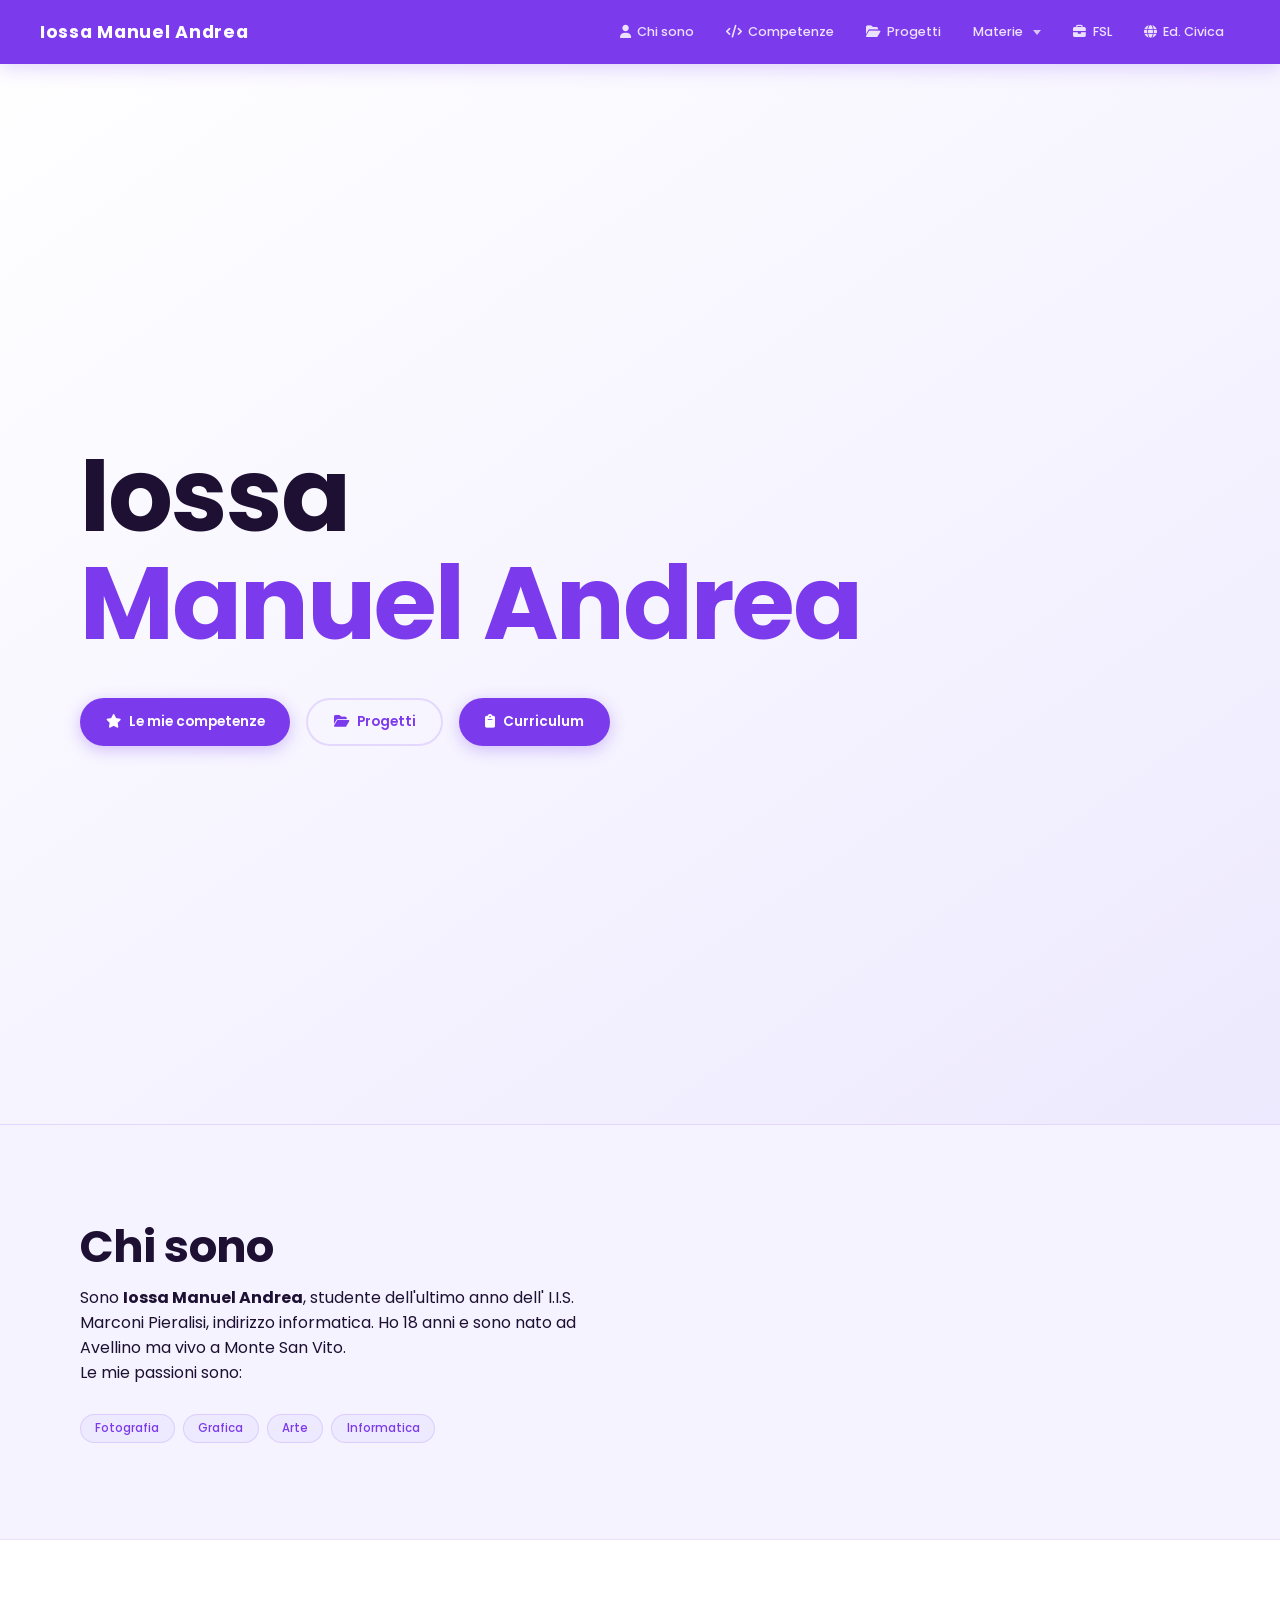
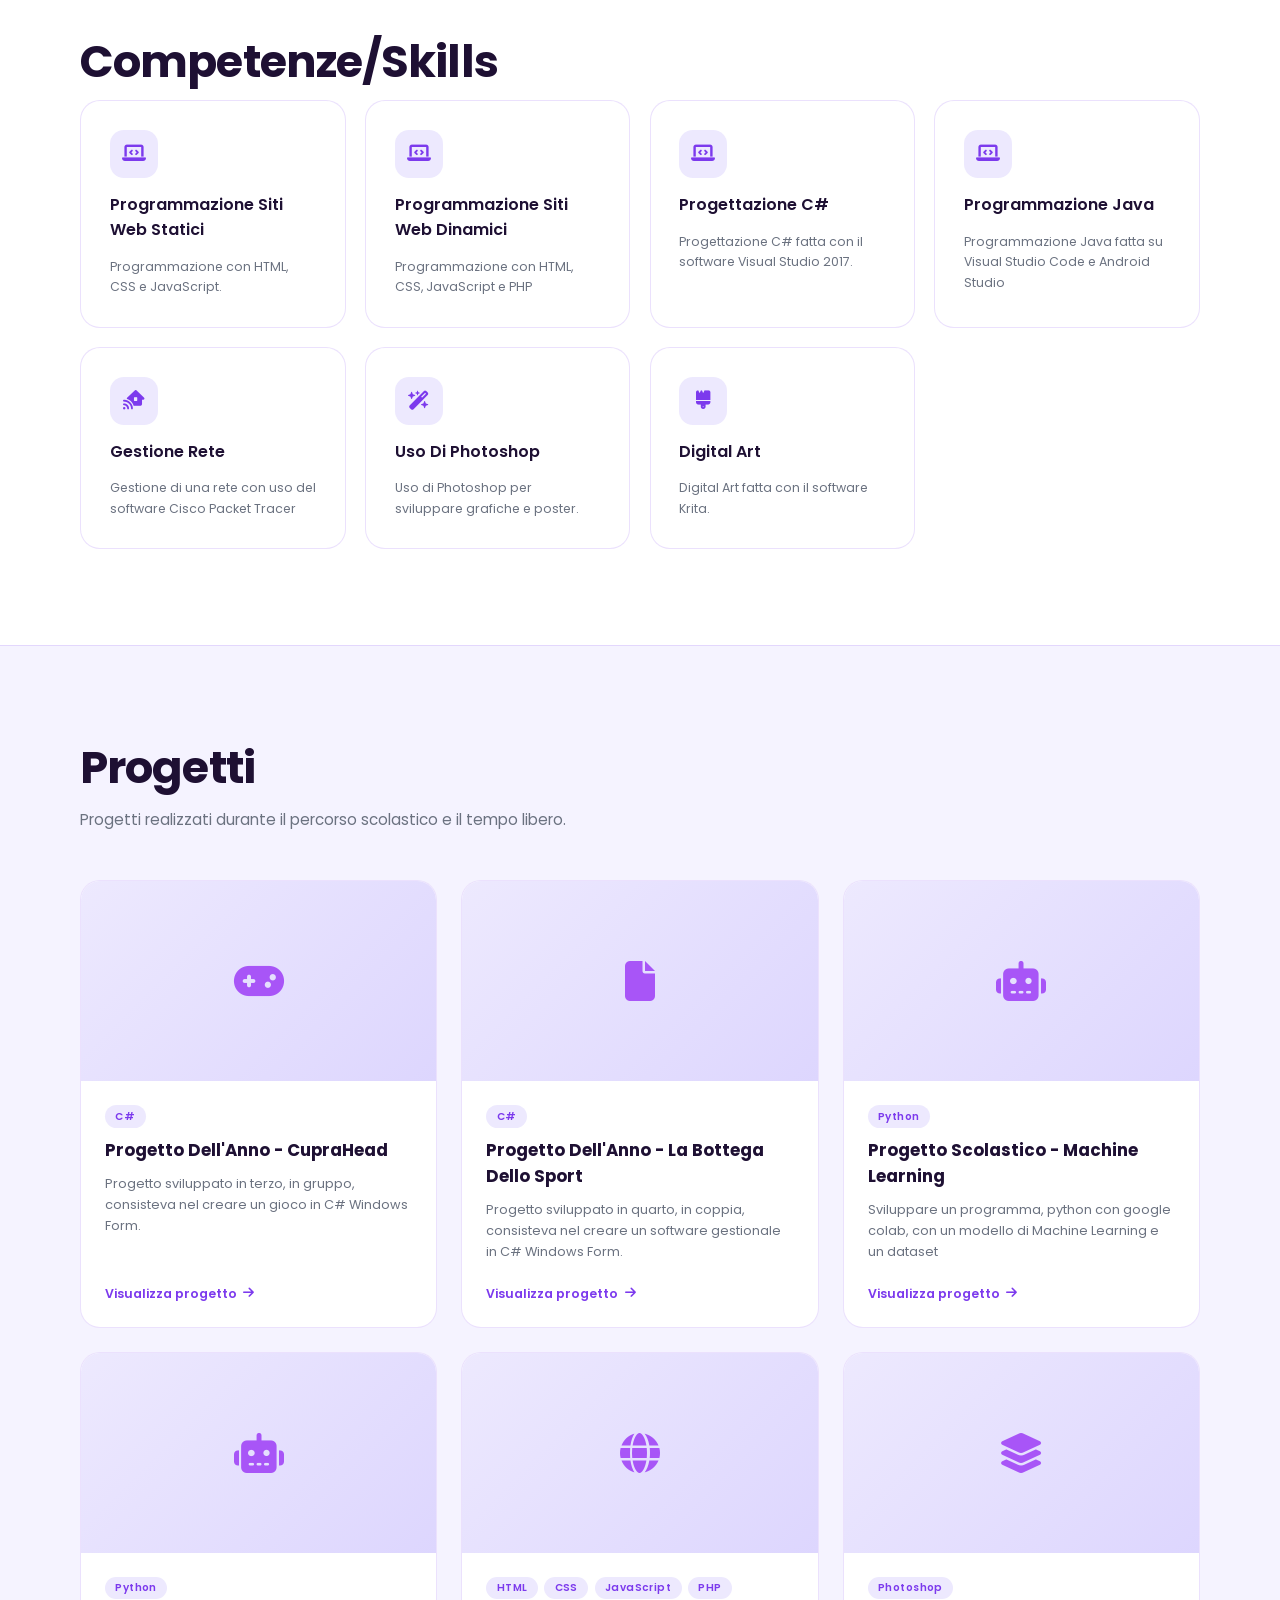
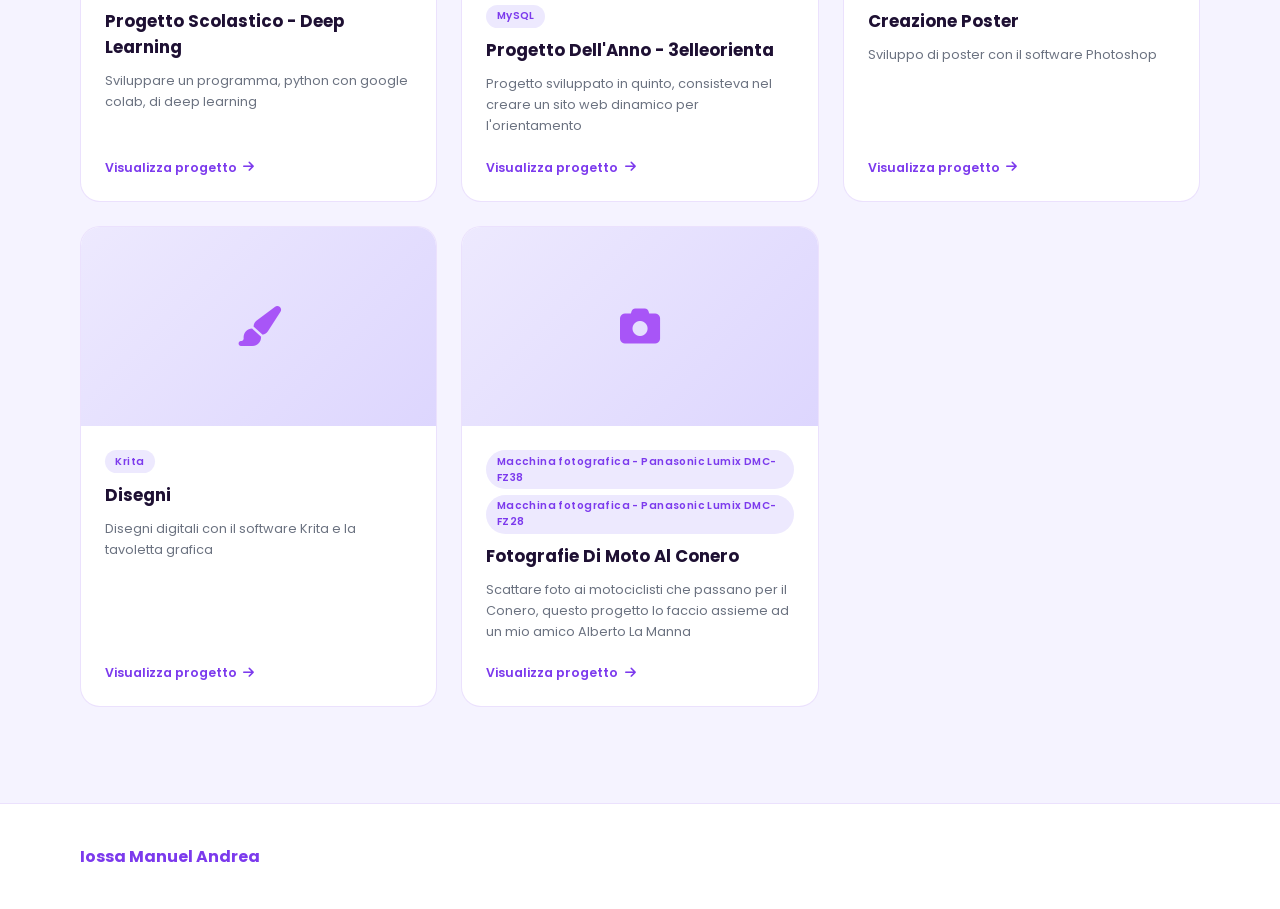
==== index.html @ 89704454 "Add files via upload" ====
<!DOCTYPE html>
<html lang="it">
<head>
    <meta charset="UTF-8">
    <meta name="viewport" content="width=device-width, initial-scale=1.0">
    <title>Iossa Manuel Andrea — Portfolio</title>
    <link rel="preconnect" href="https://fonts.googleapis.com">
    <link href="https://fonts.googleapis.com/css2?family=Poppins:ital,wght@0,300;0,400;0,500;0,600;0,700;1,400&display=swap" rel="stylesheet">
    <link rel="stylesheet" href="https://cdnjs.cloudflare.com/ajax/libs/font-awesome/6.5.0/css/all.min.css">
    <link rel = "stylesheet" href="stile/style.css">
</head>
<body>

<nav>
    <a class="nav-brand" href="#">Iossa Manuel Andrea</a>
    <ul class="nav-links" id="navLinks">
        <li><a href="#presentazione"><i class="fa-solid fa-user"></i> Chi sono</a></li>
        <li><a href="#competenze"><i class="fa-solid fa-code"></i> Competenze</a></li>
        <li><a href="#progetti"><i class="fa-solid fa-folder-open"></i> Progetti</a></li>
        <li>
            <a class="dropdown-toggle">Materie</a>
            <ul class="dropdown-menu" id="dd1">
                <li><a href="materie/italiano.html"><i class="fa-solid fa-book"></i> Italiano</a></li>
                <li><a href="materie/storia.html"><i class="fa-solid fa-landmark"></i> Storia</a></li>
                <li><a href="materie/inglese.html"><i class="fa-solid fa-language"></i> Inglese</a></li>
                <li><a href="materie/informatica.html"><i class="fa-solid fa-laptop-code"></i> Informatica</a></li>
                <li><a href="materie/sistemiEReti.html"><i class="fa-solid fa-house-signal"></i> Sistemi e Reti</a></li>
                <li><a href="materie/tpsit.html"><i class="fa-brands fa-android"></i> TPSIT</a></li>
                <li><a href="materie/ia.html"><i class="fa-solid fa-robot"></i> IA</a></li>
                <li><a href="materie/gpoi.html"><i class="fa-solid fa-chart-area"></i> GPOI</a></li>
                <li><a href="materie/matematica.html"><i class="fa-solid fa-calculator"></i> Matematica</a></li>
            </ul>
        </li>
        <li><a href="pcto.html"><i class="fa-solid fa-briefcase"></i> FSL</a></li>
        <li><a href="materie/educazioneCivica.html"><i class="fa-solid fa-globe"></i> Ed. Civica</a></li>
    </ul>
</nav>

<section id="hero">
    <h1 class="hero-name">
        Iossa <br><span>Manuel Andrea</span>
    </h1>
    <div class="hero-cta">
        <a href="#competenze" class="btn btn-primary"><i class="fa-solid fa-star"></i> Le mie competenze</a>
        <a href="#progetti" class="btn btn-outline"><i class="fa-solid fa-folder-open"></i> Progetti</a>
        <a href = "pdf/Curriculum_SSIMLN07R28A509T.pdf" class="btn btn-primary"><i class="fa-solid fa-clipboard"></i>Curriculum</a>
    </div>
</section>

<section id="presentazione">
    <div class="presentazione-grid">
        <div class="presentazione-text">
            <h2 class="section-title">Chi sono</h2>
            <p>Sono <strong>Iossa Manuel Andrea</strong>, studente dell'ultimo anno dell' I.I.S. Marconi Pieralisi, indirizzo informatica. Ho 18 anni e sono nato ad Avellino ma vivo a Monte San Vito.</p>
            <p>Le mie passioni sono: </p>
            <div class="tags">
                <span class="tag">Fotografia</span>
                <span class="tag">Grafica</span>
                <span class="tag">Arte</span>
                <span class="tag">Informatica</span>
            </div>
        </div>
    </div>
</section>

<section id="competenze">
    <h2 class="section-title">Competenze/Skills</h2>

    <div class="skills-grid">
        <div class="skill-card ">
            <div class="skill-icon"><i class="fa-solid fa-laptop-code"></i></div>
            <div class="skill-name">Programmazione Siti Web Statici</div>
            <div class="skill-desc">Programmazione con HTML, CSS e JavaScript.</div>
        </div>
        <div class="skill-card ">
            <div class="skill-icon"><i class="fa-solid fa-laptop-code"></i></div>
            <div class="skill-name">Programmazione Siti Web Dinamici</div>
            <div class="skill-desc">Programmazione con HTML, CSS, JavaScript e PHP</div>
        </div>
        <div class="skill-card ">
            <div class="skill-icon"><i class="fa-solid fa-laptop-code"></i></div>
            <div class="skill-name">Progettazione C#</div>
            <div class="skill-desc">Progettazione C# fatta con il software Visual Studio 2017.</div>
        </div>
        <div class="skill-card ">
            <div class="skill-icon"><i class="fa-solid fa-laptop-code"></i></div>
            <div class="skill-name">Programmazione Java</div>
            <div class="skill-desc">Programmazione Java fatta su Visual Studio Code e Android Studio</div>
        </div>
        <div class="skill-card ">
            <div class="skill-icon"><i class="fa-solid fa-house-signal"></i></div>
            <div class="skill-name">Gestione Rete</div>
            <div class="skill-desc">Gestione di una rete con uso del software Cisco Packet Tracer</div>
        </div>
        <div class="skill-card ">
            <div class="skill-icon"><i class="fa-solid fa-wand-magic-sparkles"></i></div>
            <div class="skill-name">Uso Di Photoshop</div>
            <div class="skill-desc">Uso di Photoshop per sviluppare grafiche e poster.</div>
        </div>
        <div class="skill-card ">
            <div class="skill-icon"><i class="fa-solid fa-brush"></i></div>
            <div class="skill-name">Digital Art</div>
            <div class="skill-desc">Digital Art fatta con il software Krita.</div>
        </div>
    </div>
</section>

<section id="progetti">
    <h2 class="section-title">Progetti</h2>
    <p class="section-desc">Progetti realizzati durante il percorso scolastico e il tempo libero.</p>

    <div class="progetti-grid">
        <div class="progetti-card ">
            <div class="progetti-img-placeholder"><i class="fa-solid fa-gamepad"></i></div>
            <div class="progetti-body">
                <div class="progetti-tags">
                    <span class="progetti-tag">C#</span>
                </div>
                <div class="progetti-name">Progetto Dell'Anno - CupraHead</div>
                <div class="progetti-desc">Progetto sviluppato in terzo, in gruppo, consisteva nel creare un gioco in C# Windows Form.</div>
                <a href="progetti.html#cuprahead" class="progetti-link">Visualizza progetto <i class="fa-solid fa-arrow-right"></i></a>
            </div>
        </div>

        <div class="progetti-card ">
            <div class="progetti-img-placeholder"><i class="fa-solid fa-file"></i></div>
            <div class="progetti-body">
                <div class="progetti-tags">
                    <span class="progetti-tag">C#</span>
                </div>
                <div class="progetti-name">Progetto Dell'Anno - La Bottega Dello Sport</div>
                <div class="progetti-desc">Progetto sviluppato in quarto, in coppia, consisteva nel creare un software gestionale in C# Windows Form.</div>
                <a href="progetti.html#laBottegaDelloSport" class="progetti-link">Visualizza progetto <i class="fa-solid fa-arrow-right"></i></a>
            </div>
        </div>

        <div class="progetti-card ">
            <div class="progetti-img-placeholder"><i class="fa-solid fa-robot"></i></div>
            <div class="progetti-body">
                <div class="progetti-tags">
                    <span class="progetti-tag">Python</span>
                </div>
                <div class="progetti-name">Progetto Scolastico - Machine Learning</div>
                <div class="progetti-desc">Sviluppare un programma, python con google colab, con un modello di Machine Learning e un dataset</div>
                <a href="https://colab.research.google.com/drive/14iMFRLKjz3iFWq4olhgHCR2RJs5G7Nrz?usp=sharing" target="_blank" class="progetti-link">Visualizza progetto <i class="fa-solid fa-arrow-right"></i></a>
            </div>
        </div>

        <div class="progetti-card ">
            <div class="progetti-img-placeholder"><i class="fa-solid fa-robot"></i></div>
            <div class="progetti-body">
                <div class="progetti-tags">
                    <span class="progetti-tag">Python</span>
                </div>
                <div class="progetti-name">Progetto Scolastico - Deep Learning</div>
                <div class="progetti-desc">Sviluppare un programma, python con google colab, di deep learning</div>
                <a href="progetti.html" class="progetti-link">Visualizza progetto <i class="fa-solid fa-arrow-right"></i></a>
            </div>
        </div>

        <div class="progetti-card ">
            <div class="progetti-img-placeholder"><i class="fa-solid fa-globe"></i></div>
            <div class="progetti-body">
                <div class="progetti-tags">
                    <span class="progetti-tag">HTML</span>
                    <span class="progetti-tag">CSS</span>
                    <span class="progetti-tag">JavaScript</span>
                    <span class="progetti-tag">PHP</span>
                    <span class="progetti-tag">MySQL</span>
                </div>
                <div class="progetti-name">Progetto Dell'Anno - 3elleorienta</div>
                <div class="progetti-desc">Progetto sviluppato in quinto, consisteva nel creare un sito web dinamico per l'orientamento</div>
                <a href="progetti.html#3elleorienta" class="progetti-link">Visualizza progetto <i class="fa-solid fa-arrow-right"></i></a>
            </div>
        </div>

        <div class="progetti-card">
            <div class="progetti-img-placeholder"><i class="fa-solid fa-layer-group"></i></div>
            <div class="progetti-body">
                <div class="progetti-tags">
                    <span class="progetti-tag">Photoshop</span>
                </div>
                <div class="progetti-name">Creazione Poster</div>
                <div class="progetti-desc">Sviluppo di poster con il software Photoshop</div>
                <a href="progetti.html#poster" class="progetti-link">Visualizza progetto <i class="fa-solid fa-arrow-right"></i></a>
            </div>
        </div>

         <div class="progetti-card ">
            <div class="progetti-img-placeholder"><i class="fa-solid fa-paintbrush"></i></div>
            <div class="progetti-body">
                <div class="progetti-tags">
                    <span class="progetti-tag">Krita</span>
                </div>
                <div class="progetti-name">Disegni</div>
                <div class="progetti-desc">Disegni digitali con il software Krita e la tavoletta grafica</div>
                <a href="progetti.html" class="progetti-link">Visualizza progetto <i class="fa-solid fa-arrow-right"></i></a>
            </div>
        </div>

        <div class="progetti-card ">
            <div class="progetti-img-placeholder"><i class="fa-solid fa-camera"></i></div>
            <div class="progetti-body">
                <div class="progetti-tags">
                    <span class="progetti-tag">Macchina fotografica - Panasonic Lumix DMC-FZ38</span>
                    <span class="progetti-tag">Macchina fotografica - Panasonic Lumix DMC-FZ28</span>
                </div>
                <div class="progetti-name">Fotografie Di Moto Al Conero</div>
                <div class="progetti-desc">Scattare foto ai motociclisti che passano per il Conero, questo progetto lo faccio assieme ad un mio amico Alberto La Manna</div>
                <a href="progetti.html#fotografia" class="progetti-link">Visualizza progetto <i class="fa-solid fa-arrow-right"></i></a>
            </div>
        </div>
</section>

<footer>
    <div class="footer-brand">Iossa Manuel Andrea</div>
</footer>


</body>
</html>
---- stile/style.css ----
:root {
            --sfondo: #ffffff;
            --surface: #f5f3ff;
            --surface2: #ede9fe;
            --primario: #7c3aed;
            --primario2: #a855f7;
            --primario3: #5b21b6;
            --testo: #1e1033;
            --testo-secondario: #6b7280;
            --bordi: rgba(124, 58, 237, 0.15);
            --nav: 64px;
        }

        * { margin: 0; padding: 0; box-sizing: bordi-box; }
        html { scroll-behavior: smooth; }

        body {
            background: var(--sfondo);
            color: var(--testo);
            font-family: 'Poppins', sans-serif;
            overflow-x: hidden;
        }

        /* ── NAV ── */
        nav {
            position: fixed;
            top: 0; left: 0; right: 0;
            height: var(--nav);
            background: var(--primario);
            z-index: 1000;
            display: flex;
            align-items: center;
            padding: 0 2.5rem;
            gap: 2rem;
            box-shadow: 0 2px 20px rgba(124,58,237,0.25);
        }

        .nav-brand {
            font-size: 1.1rem;
            font-weight: 700;
            letter-spacing: 0.04em;
            color: #ffffff;
            text-decoration: none;
            flex-shrink: 0;
        }

        .nav-links {
            display: flex;
            align-items: center;
            list-style: none;
            margin-left: auto;
            gap: 0;
        }

        .nav-links > li { position: relative; }

        .nav-links a {
            display: flex;
            align-items: center;
            gap: 0.4rem;
            padding: 0.5rem 1rem;
            color: rgba(255,255,255,0.85);
            text-decoration: none;
            font-size: 0.8rem;
            font-weight: 500;
            transition: color 0.2s;
            white-space: nowrap;
        }

        .nav-links a:hover { color: #ffffff; }

        .nav-links .dropdown-toggle::after {
            content: '';
            display: inline-block;
            width: 0; height: 0;
            border-left: 4px solid transparent;
            border-right: 4px solid transparent;
            border-top: 5px solid rgba(255,255,255,0.7);
            margin-left: 4px;
            vertical-align: middle;
        }

        .dropdown-menu {
            display: none;
            position: absolute;
            top: 100%;
            left: 0;
            background: var(--primario3);
            border-radius: 12px;
            min-width: 200px;
            list-style: none;
            padding: 0.5rem;
            box-shadow: 0 8px 24px rgba(91,33,182,0.35);
            overflow: hidden;
        }

        .dropdown-menu a {
            padding: 0.5rem 0.9rem;
            display: flex;
            align-items: center;
            gap: 0.6rem;
            color: rgba(255,255,255,0.85);
            font-size: 0.78rem;
            border-radius: 8px;
        }

        .dropdown-menu a:hover {
            color: #ffffff;
            background: rgba(255,255,255,0.12);
        }

        li:hover > .dropdown-menu { display: block; }

        .hamburger {
            display: none;
            background: none;
            border: 1px solid rgba(255,255,255,0.4);
            border-radius: 6px;
            color: #ffffff;
            padding: 0.4rem 0.6rem;
            cursor: pointer;
            font-size: 1rem;
            margin-left: auto;
        }

        @media (max-width: 900px) {
            .hamburger { display: block; }
            .nav-links {
                display: none;
                position: fixed;
                top: var(--nav);
                left: 0; right: 0;
                background: var(--primario);
                flex-direction: column;
                align-items: flex-start;
                padding: 1rem 0;
                gap: 0;
                box-shadow: 0 8px 20px rgba(124,58,237,0.2);
            }
            .nav-links.open { display: flex; }
            .nav-links a { padding: 0.65rem 1.5rem; }
            .dropdown-menu {
                position: static;
                display: none;
                background: rgba(0,0,0,0.15);
                border-radius: 0;
                box-shadow: none;
                padding: 0;
                margin-left: 1.5rem;
            }
            li.open > .dropdown-menu { display: block; }
            li:hover > .dropdown-menu { display: none; }

            .progetto-body { grid-template-columns: 1fr; }
            .progetto-galleria.double,
            .progetto-galleria.triple { grid-template-columns: 1fr; }
            .progetto-galleria.triple .galleria-item:first-child { grid-row: auto; }
        }

        /* ── HERO ── */
        #hero {
            min-height: 100vh;
            display: flex;
            flex-direction: column;
            justify-content: center;
            padding: calc(var(--nav) + 5rem) 5rem 5rem;
            position: relative;
            overflow: hidden;
            background: linear-gradient(145deg, #ffffff 0%, #f5f3ff 60%, #ede9fe 100%);
        }

        .hero-badge {
            display: inline-flex;
            align-items: center;
            gap: 0.5rem;
            background: var(--surface2);
            color: var(--primario);
            border: 1px solid var(--bordi);
            border-radius: 999px;
            padding: 0.35rem 1rem;
            font-size: 0.75rem;
            font-weight: 500;
            margin-bottom: 2rem;
            width: fit-content;
            opacity: 0;
            animation: fadeUp 0.7s 0.2s forwards;
        }

        .hero-badge i { font-size: 0.7rem; }

        .hero-name {
            font-size: clamp(2.8rem, 8vw, 6.5rem);
            font-weight: 700;
            line-height: 1.05;
            letter-spacing: -0.02em;
            color: var(--testo);
            opacity: 0;
            animation: fadeUp 0.7s 0.35s forwards;
        }

        .hero-name span { color: var(--primario); }

        .hero-subtitle {
            font-size: clamp(0.95rem, 1.8vw, 1.15rem);
            font-weight: 400;
            color: var(--testo-secondario);
            margin-top: 1.5rem;
            max-width: 520px;
            line-height: 1.7;
            opacity: 0;
            animation: fadeUp 0.7s 0.5s forwards;
        }

        .hero-cta {
            display: flex;
            gap: 1rem;
            margin-top: 2.5rem;
            flex-wrap: wrap;
            opacity: 0;
            animation: fadeUp 0.7s 0.65s forwards;
        }

        .btn {
            display: inline-flex;
            align-items: center;
            gap: 0.5rem;
            padding: 0.75rem 1.6rem;
            font-family: 'Poppins', sans-serif;
            font-size: 0.85rem;
            font-weight: 600;
            text-decoration: none;
            cursor: pointer;
            border-radius: 999px;
            transition: all 0.22s;
            border: none;
        }

        .btn-primary {
            background: var(--primario);
            color: #ffffff;
            box-shadow: 0 4px 16px rgba(124,58,237,0.3);
        }

        .btn-primary:hover {
            background: var(--primario3);
            transform: translateY(-2px);
            box-shadow: 0 8px 24px rgba(124,58,237,0.4);
        }

        .btn-outline {
            background: transparent;
            color: var(--primario);
            border: 2px solid var(--bordi);
        }

        .btn-outline:hover {
            border-color: var(--primario);
            background: var(--surface);
            transform: translateY(-2px);
        }

        /* ── SECTIONS ── */
        section {
            padding: 6rem 5rem;
            position: relative;
        }

        .section-label {
            font-size: 0.72rem;
            font-weight: 600;
            letter-spacing: 0.18em;
            text-transform: uppercase;
            color: var(--primario);
            margin-bottom: 0.6rem;
        }

        .section-title {
            font-size: clamp(1.8rem, 4vw, 2.8rem);
            font-weight: 700;
            line-height: 1.15;
            letter-spacing: -0.02em;
            margin-bottom: 0.8rem;
        }

        .section-desc {
            font-size: 0.95rem;
            color: var(--testo-secondario);
            max-width: 540px;
            line-height: 1.7;
            margin-bottom: 3rem;
        }

        /* ── ABOUT ── */
        #presentazione {
            background: var(--surface);
            border-top: 1px solid var(--bordi);
        }

        .presentazione-grid {
            display: grid;
            grid-template-columns: 1fr 1fr;
            gap: 4rem;
            align-items: start;
        }

        .presentazione-testo p {
            color: var(--testo-secondario);
            line-height: 1.8;
            font-size: 0.92rem;
            margin-bottom: 1rem;
        }

        .presentazione-testo p strong { color: var(--testo); }

        .tags {
            display: flex;
            flex-wrap: wrap;
            gap: 0.5rem;
            margin-top: 1.8rem;
        }

        .tag {
            padding: 0.3rem 0.9rem;
            background: var(--surface2);
            border: 1px solid var(--bordi);
            border-radius: 999px;
            font-size: 0.72rem;
            font-weight: 500;
            color: var(--primario);
            transition: all 0.2s;
        }

        .tag:hover {
            background: var(--primario);
            color: #fff;
            border-color: var(--primario);
        }

        /* ── SKILL CARDS (competenze tecniche e soft) ── */
        #competenze { 
            border-top: 1px solid var(--bordi); 
        }
        #progetti { 
            background: var(--surface); border-top: 1px solid var(--bordi); 
        }

        .skills-grid {
            display: grid;
            grid-template-columns: repeat(auto-fill, minmax(240px, 1fr));
            gap: 1.2rem;
        }

        .skill-card {
            background: #ffffff;
            border: 1px solid var(--bordi);
            border-radius: 20px;
            padding: 1.8rem;
            display: flex;
            flex-direction: column;
            gap: 0.9rem;
            transition: transform 0.22s, box-shadow 0.22s, bordi-color 0.22s;
        }

        .skill-icon {
            width: 48px; height: 48px;
            border-radius: 14px;
            background: var(--surface2);
            display: flex;
            align-items: center;
            justify-content: center;
            font-size: 1.2rem;
            color: var(--primario);
            flex-shrink: 0;
        }

        .skill-name {
            font-size: 1rem;
            font-weight: 600;
            color: var(--testo);
        }

        .skill-desc {
            font-size: 0.78rem;
            color: var(--testo-secondario);
            line-height: 1.65;
        }

        .skill-level {
            display: flex;
            gap: 4px;
            margin-top: auto;
        }

        .dot {
            width: 8px; height: 8px;
            border-radius: 50%;
            background: var(--surface2);
        }

        .dot.filled { background: var(--primario); }

        /* ── PROJECT CARDS ── */
        .progetti-grid {
            display: grid;
            grid-template-columns: repeat(auto-fill, minmax(300px, 1fr));
            gap: 1.5rem;
        }

        .progetti-card {
            background: #ffffff;
            border: 1px solid var(--bordi);
            border-radius: 20px;
            overflow: hidden;
            transition: transform 0.22s, box-shadow 0.22s;
            display: flex;
            flex-direction: column;
        }

        .progetti-card:hover {
            transform: translateY(-5px);
            box-shadow: 0 16px 40px rgba(124,58,237,0.14);
        }

        .progetti-img {
            width: 100%;
            aspect-ratio: 16/9;
            object-fit: cover;
            display: block;
            background: var(--surface2);
        }

        .progetti-img-placeholder {
            width: 100%;
            aspect-ratio: 16/9;
            background: linear-gradient(135deg, var(--surface2) 0%, #ddd6fe 100%);
            display: flex;
            align-items: center;
            justify-content: center;
            font-size: 2.5rem;
            color: var(--primario2);
        }

        .progetti-body {
            padding: 1.5rem;
            display: flex;
            flex-direction: column;
            gap: 0.6rem;
            flex: 1;
        }

        .progetti-tags {
            display: flex;
            flex-wrap: wrap;
            gap: 0.4rem;
        }

        .progetti-tag {
            padding: 0.2rem 0.65rem;
            background: var(--surface2);
            border-radius: 999px;
            font-size: 0.65rem;
            font-weight: 600;
            color: var(--primario);
            letter-spacing: 0.04em;
        }

        .progetti-name {
            font-size: 1.05rem;
            font-weight: 700;
            color: var(--testo);
        }

        .progetti-desc {
            font-size: 0.8rem;
            color: var(--testo-secondario);
            line-height: 1.65;
            flex: 1;
        }

        .progetti-link {
            display: inline-flex;
            align-items: center;
            gap: 0.4rem;
            margin-top: 0.8rem;
            font-size: 0.78rem;
            font-weight: 600;
            color: var(--primario);
            text-decoration: none;
            transition: gap 0.2s;
        }

        .progetti-link:hover { gap: 0.7rem; }

        /* ── FOOTER ── */
        footer {
            padding: 2.5rem 5rem;
            border-top: 1px solid var(--bordi);
            display: flex;
            justify-content: space-between;
            align-items: center;
            flex-wrap: wrap;
            gap: 1rem;
            background: var(--sfondo);
        }

        .footer-brand {
            font-size: 1rem;
            font-weight: 700;
            color: var(--primario);
        }

        .footer-copy {
            font-size: 0.72rem;
            color: var(--testo-secondario);
        }

        /* ── ANIMATIONS ── */
        @keyframes fadeUp {
            from { opacity: 0; transform: translateY(24px); }
            to   { opacity: 1; transform: translateY(0); }
        }


        /* ── RESPONSIVE ── */
        @media (max-width: 768px) {
            section, #hero { padding: 4rem 1.5rem; }
            .about-grid { grid-template-columns: 1fr; gap: 2.5rem; }
            footer { flex-direction: column; text-align: center; padding: 2rem 1.5rem; }
            .materiaEducazioneCivica-grid { grid-template-columns: 1fr; }
        }

        /* ── argomento SECTION ── */
        .argomento-section {
            margin-bottom: 5rem;
            opacity: 0;
            transform: translateY(20px);
            transition: opacity 0.6s, transform 0.6s;
        }

        .argomento-section.visible {
            opacity: 1;
            transform: translateY(0);
        }

        .argomento-section-header {
            display: flex;
            align-items: flex-start;
            gap: 1.2rem;
            margin-bottom: 1.8rem;
        }

        .argomento-number {
            font-size: 0.7rem;
            font-weight: 700;
            color: var(--primario);
            background: var(--surface2);
            border-radius: 8px;
            padding: 0.3rem 0.6rem;
            letter-spacing: 0.08em;
            flex-shrink: 0;
            margin-top: 4px;
        }

        .argomento-section-title {
            font-size: 1.5rem;
            font-weight: 700;
            letter-spacing: -0.02em;
            line-height: 1.2;
        }

        /* ── contenuto CARDS ── */
        .contenuto-grid {
            display: grid;
            grid-template-columns: 1fr;
            gap: 1.2rem;
            margin-bottom: 1.2rem;
        }

        .contenuto-card {
            background: var(--surface);
            border: 1px solid var(--bordi);
            border-radius: 16px;
            padding: 1.4rem;
            transition: transform 0.2s, box-shadow 0.2s, bordi-color 0.2s;
        }

        .contenuto-card-label {
            font-size: 0.62rem;
            font-weight: 700;
            letter-spacing: 0.14em;
            text-transform: uppercase;
            color: var(--primario2);
            margin-bottom: 0.5rem;
        }

        .contenuto-card-title {
            font-size: 0.92rem;
            font-weight: 600;
            color: var(--testo);
            margin-bottom: 0.5rem;
            line-height: 1.35;
        }

        .contenuto-card-testo {
            font-size: 1rem;
            color: var(--testo-secondario);
            line-height: 1.65;
        }

        /* ── autore CARD (wide) ── */
        .autore-card {
            background: var(--surface);
            border: 1px solid var(--bordi);
            border-radius: 20px;
            padding: 2rem;
            display: grid;
            grid-template-columns: auto 1fr;
            gap: 1.5rem;
            align-items: start;
            margin-bottom: 1.2rem;
            transition: box-shadow 0.2s;
        }

        .autore-avatar {
            width: 60px; height: 60px;
            border-radius: 16px;
            background: var(--surface2);
            display: flex;
            align-items: center;
            justify-content: center;
            font-size: 1.4rem;
            color: var(--primario);
            flex-shrink: 0;
        }

        .autore-name {
            font-size: 1.1rem;
            font-weight: 700;
            margin-bottom: 0.2rem;
        }


        .autore-bio {
            font-size: 1rem;
            color: var(--testo-secondario);
            line-height: 1.65;
        }

        /* ── opere LIST ── */
        .opere-list {
            display: flex;
            flex-direction: column;
            gap: 0.7rem;
        }

        .opere-item {
            display: flex;
            align-items: center;
            gap: 1rem;
            padding: 1rem 1.2rem;
            background: var(--surface);
            border: 1px solid var(--bordi);
            border-radius: 14px;
            transition: bordi-color 0.2s, transform 0.2s;
        }

        .opere-icon {
            width: 36px; height: 36px;
            border-radius: 10px;
            background: var(--surface2);
            display: flex;
            align-items: center;
            justify-content: center;
            font-size: 0.9rem;
            color: var(--primario);
            flex-shrink: 0;
        }

        .opere-title {
            font-size: 0.88rem;
            font-weight: 600;
            color: var(--testo);
        }

        .opere-type {
            font-size: 0.7rem;
            color: var(--testo-secondario);
        }

        .opere-year {
            margin-left: auto;
            font-size: 0.7rem;
            font-weight: 600;
            color: var(--primario);
            background: var(--surface2);
            padding: 0.2rem 0.6rem;
            border-radius: 999px;
            flex-shrink: 0;
        }

        /* ── DIVIDER ── */
        .section-divider {
            border: none;
            border-top: 1px solid var(--bordi);
            margin-bottom: 5rem;
        }

        /* ── PAGE HERO ── */
        .page-hero {
            padding: calc(var(--nav) + 4rem) 5rem 4rem;
            background: linear-gradient(145deg, #ffffff 0%, #f5f3ff 60%, #ede9fe 100%);
            position: relative;
            overflow: hidden;
        }

        .hero-badge {
            display: inline-flex;
            align-items: center;
            gap: 0.5rem;
            background: var(--surface2);
            color: var(--primario);
            border: 1px solid var(--bordi);
            border-radius: 999px;
            padding: 0.3rem 1rem;
            font-size: 0.72rem;
            font-weight: 600;
            margin-bottom: 1.2rem;
            letter-spacing: 0.06em;
            text-transform: uppercase;
        }

        .page-hero h1 {
            font-size: clamp(2.4rem, 6vw, 4.5rem);
            font-weight: 700;
            letter-spacing: -0.03em;
            line-height: 1.05;
            margin-bottom: 1rem;
        }

        .page-hero h1 span { color: var(--primario); }

        .page-hero p {
            font-size: 0.95rem;
            color: var(--testo-secondario);
            max-width: 520px;
            line-height: 1.75;
            margin-bottom: 2rem;
        }


        /* ── MAIN ── */
        main {
            padding: 4rem 5rem 6rem;
        }

        .section-title {
            font-size: clamp(1.8rem, 4vw, 2.8rem);
            font-weight: 700;
            line-height: 1.15;
            letter-spacing: -0.02em;
            margin-bottom: 0.8rem;
        }
 
        .section-desc {
            font-size: 0.95rem;
            color: var(--testo-secondario);
            max-width: 540px;
            line-height: 1.7;
            margin-bottom: 3rem;
        }

        .comp-grid {
            display: flex;
            flex-direction: row;
            gap: 1.2rem;
        }
 
        .comp-card {
            background: #ffffff;
            border: 1px solid var(--bordi);
            border-radius: 20px;
            padding: 1.8rem;
            display: flex;
            flex-direction: column;
            gap: 0.9rem;
        }

 
        .comp-icon {
            width: 40px;
            height: 40px;
            border-radius: 12px;
            background: var(--surface2);
            display: flex;
            align-items: center;
            justify-content: center;
            font-size: 1rem;
            color: var(--primario);
            flex-shrink: 0;
        }
 
        .comp-name {
            font-size: 0.9rem;
            font-weight: 600;
            color: var(--testo);
            margin-bottom: 0.3rem;
        }

        /* ── materiaEducazioneCivica CARDS ── */
        .materiaEducazioneCivica-grid {
            display: flex;
            flex-direction: column;
            gap: 1.2rem;
        }
 
        .materiaEducazioneCivica-card {
            background: var(--surface);
            border: 1px solid var(--bordi);
            border-radius: 20px;
            padding: 1.6rem;
            display: flex;
            flex-direction: column;
            gap: 1rem;
        }
 
 
        .materiaEducazioneCivica-card-top {
            display: flex;
            align-items: center;
            gap: 0.9rem;
        }
 
        .materiaEducazioneCivica-icon {
            width: 44px; height: 44px;
            border-radius: 12px;
            background: var(--surface2);
            display: flex;
            align-items: center;
            justify-content: center;
            font-size: 1.1rem;
            color: var(--primario);
            flex-shrink: 0;
        }
 
        .materiaEducazioneCivica-meta { flex: 1; }
 
        .materiaEducazioneCivica-name {
            font-size: 0.95rem;
            font-weight: 700;
            color: var(--testo);
            line-height: 1.2;
        }
 
        .materiaEducazioneCivica-label {
            font-size: 0.65rem;
            font-weight: 600;
            color: var(--primario2);
            letter-spacing: 0.1em;
            text-transform: uppercase;
            margin-top: 0.15rem;
        }
 
        .materiaEducazioneCivica-topic {
            font-size: 1.1rem;
            font-weight: 600;
            color: var(--testo);
            padding-left: 0.2rem;
            border-left: 3px solid var(--primario);
            padding-left: 0.8rem;
            line-height: 1.35;
        }
 
        .materiaEducazioneCivica-desc {
            font-size: 1rem;
            color: var(--testo-secondario);
            line-height: 1.65;
        }
 
        .materiaEducazioneCivica-tag {
            padding: 0.2rem 0.65rem;
            background: var(--surface2);
            border-radius: 999px;
            font-size: 0.63rem;
            font-weight: 600;
            color: var(--primario);
        }

        /* ── progetto BLOCK ── */
        .progetto-block {
            margin-bottom: 6rem;
            opacity: 0;
            transform: translateY(20px);
            transition: opacity 0.6s, transform 0.6s;
        }
 
        .progetto-block.visible {
            opacity: 1;
            transform: translateY(0);
        }
 
        /* ── progetto HEADER ── */
        .progetto-header {
            display: flex;
            align-items: flex-start;
            gap: 1.2rem;
            margin-bottom: 2rem;
        }

 
        .progetto-header-info { flex: 1; }
 
        .progetto-title {
            font-size: 1.6rem;
            font-weight: 700;
            letter-spacing: -0.02em;
            line-height: 1.15;
            margin-bottom: 0.4rem;
        }
 
        .progetto-subtitle {
            font-size: 0.82rem;
            color: var(--testo-secondario);
        }
 
        .progetto-tags {
            display: flex;
            flex-wrap: wrap;
            gap: 0.4rem;
            margin-top: 0.6rem;
        }
 
        .progetto-tag {
            padding: 0.2rem 0.7rem;
            background: var(--surface2);
            border-radius: 999px;
            font-size: 0.65rem;
            font-weight: 600;
            color: var(--primario);
        }
 

        .progetto-galleria {
            display: grid;
            gap: 1rem;
            margin-bottom: 2rem;
        }
 
 
        .progetto-galleria.double {
            grid-template-columns: 1fr 1fr;
        }

 
        .galleria-item {
            border-radius: 16px;
            overflow: hidden;
            background: var(--surface2);
            aspect-ratio: 4/3;
            position: relative;
        }
 
        .galleria-item img {
            width: 100%;
            height: 100%;
            object-fit: cover;
            display: block;
            transition: transform 0.4s;
        }

 
        /* ── progetto BODY ── */
        .progetto-body {
            display: grid;
            grid-template-columns: 1fr 280px;
            gap: 2.5rem;
            align-items: start;
        }
 
        .progetto-description h3 {
            font-size: 0.7rem;
            font-weight: 700;
            letter-spacing: 0.14em;
            text-transform: uppercase;
            color: var(--primario2);
            margin-bottom: 0.7rem;
        }
 
        .progetto-description p {
            font-size: 0.88rem;
            color: var(--testo-secondario);
            line-height: 1.8;
            margin-bottom: 1.2rem;
        }
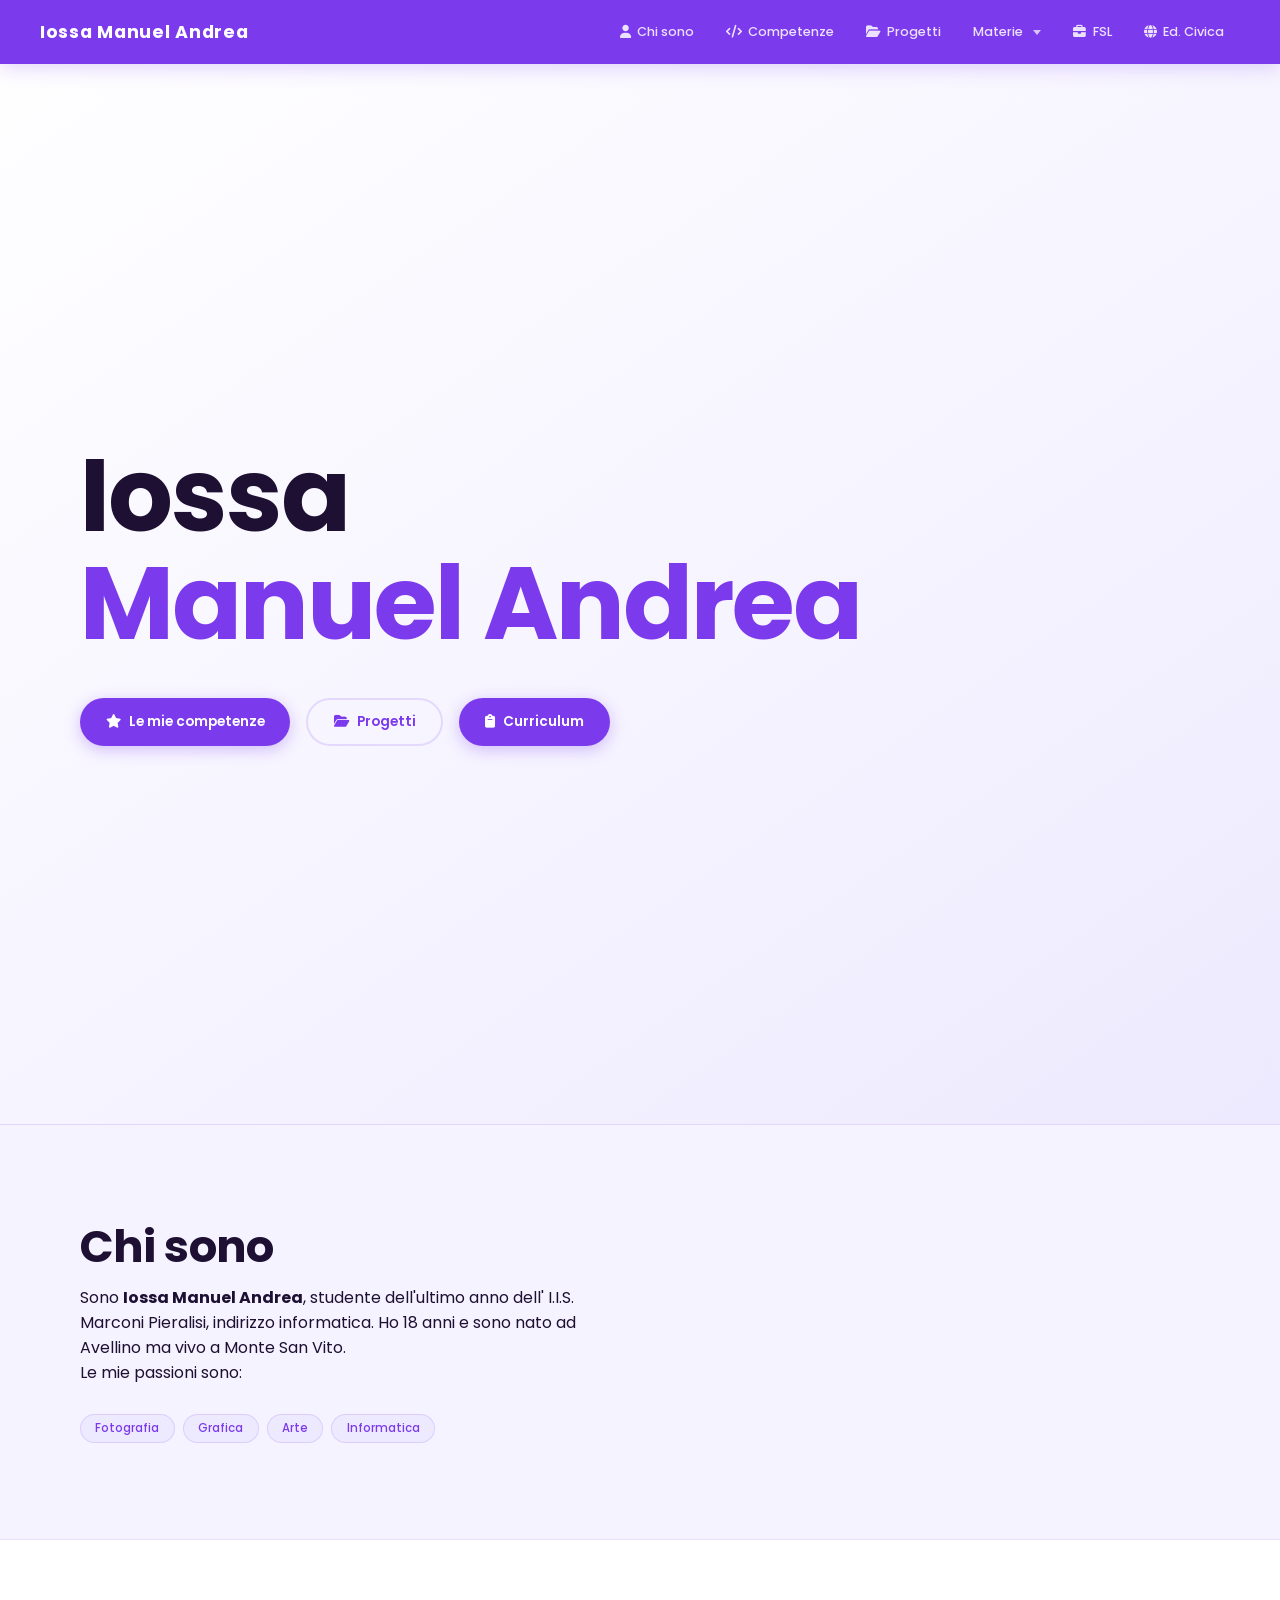
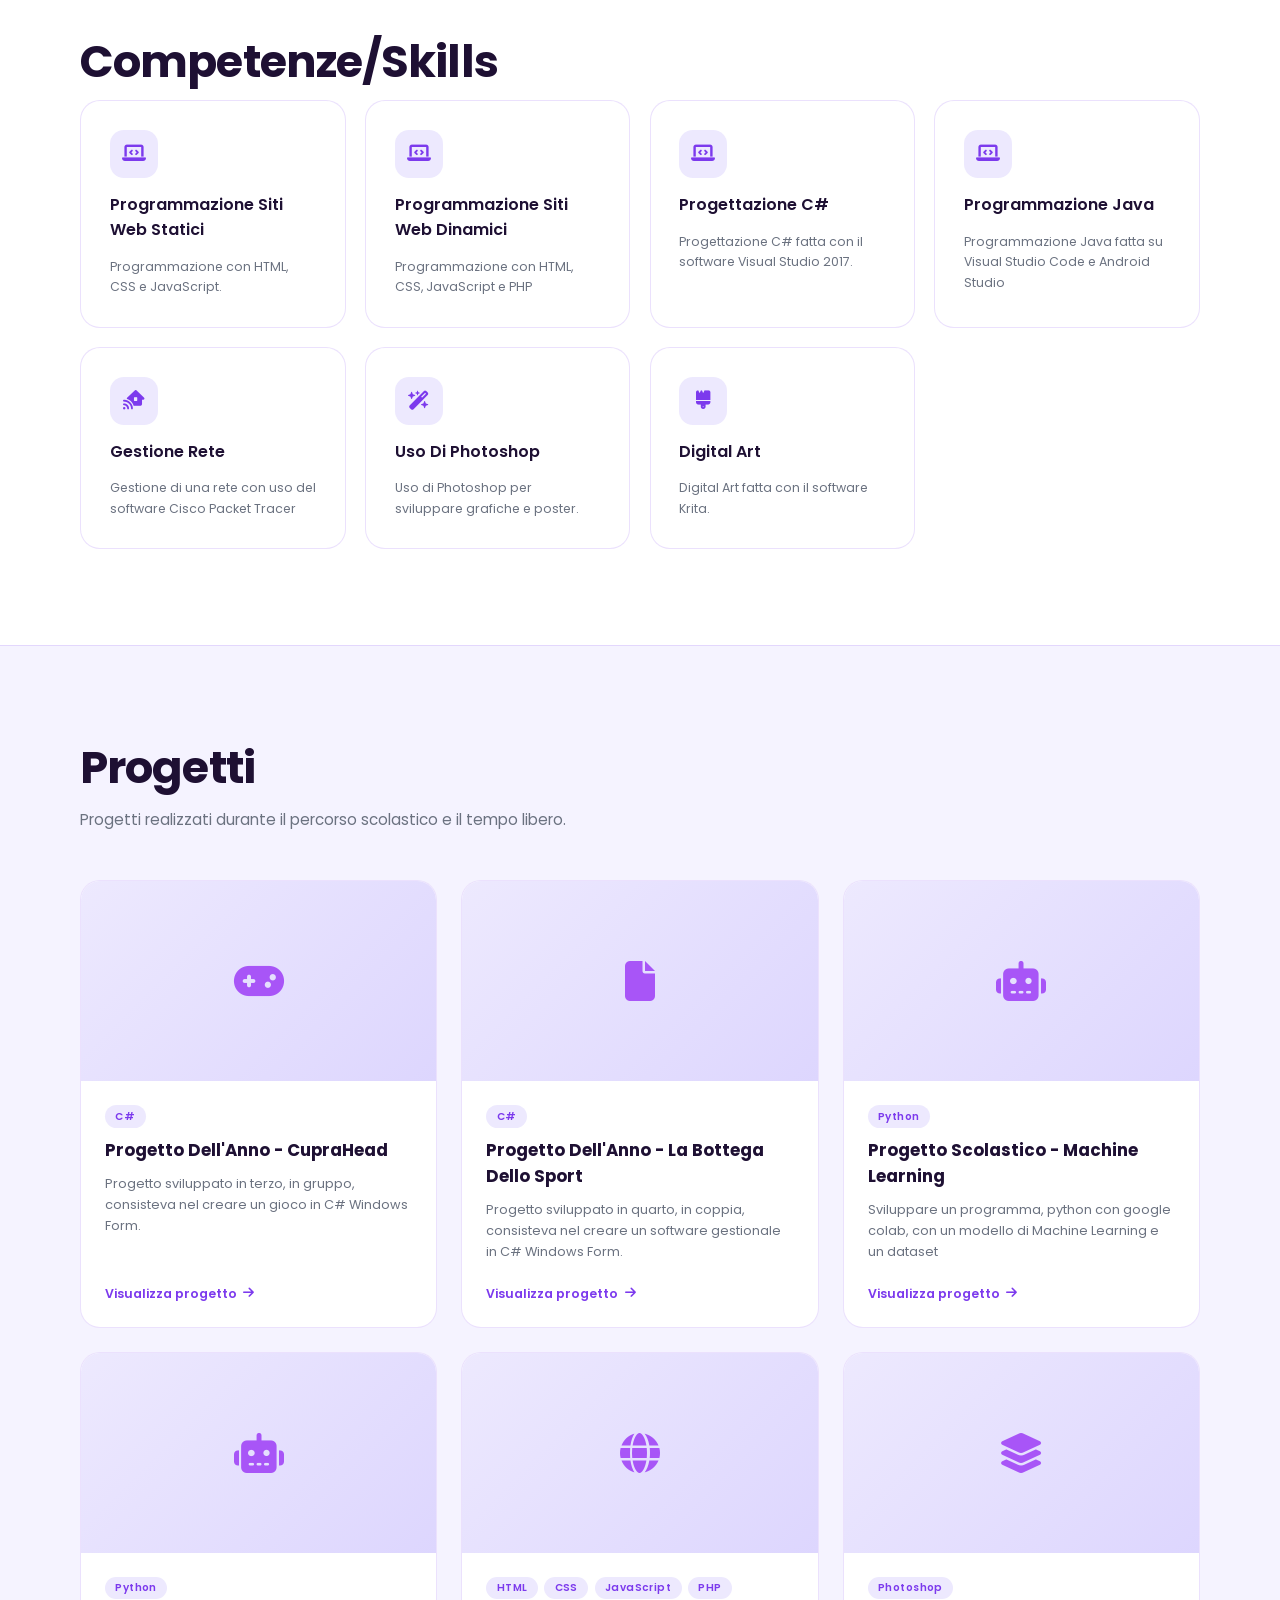
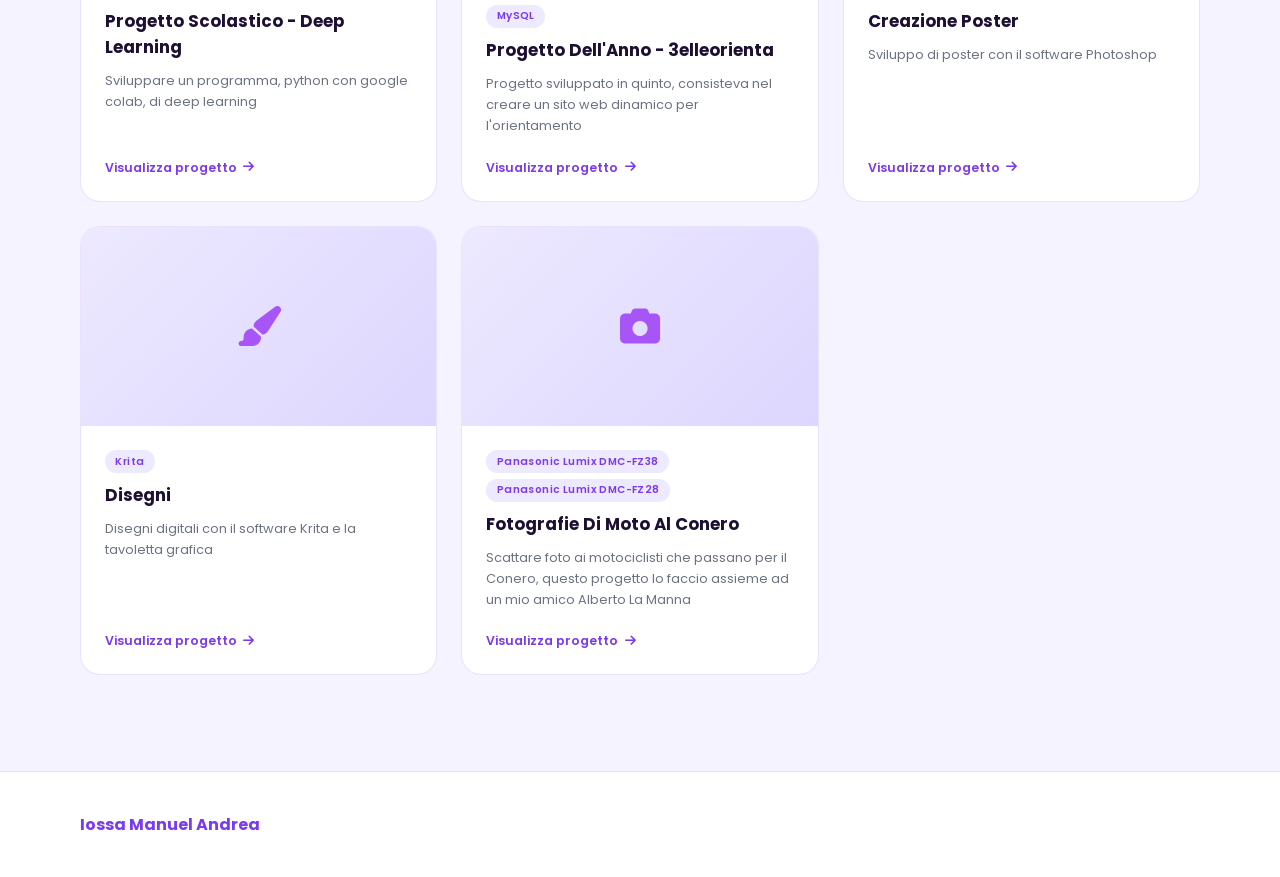
==== commit 414ec70a: "modifiche" ====
--- a/index.html
+++ b/index.html
@@ -7,19 +7,26 @@
     <link rel="preconnect" href="https://fonts.googleapis.com">
     <link href="https://fonts.googleapis.com/css2?family=Poppins:ital,wght@0,300;0,400;0,500;0,600;0,700;1,400&display=swap" rel="stylesheet">
     <link rel="stylesheet" href="https://cdnjs.cloudflare.com/ajax/libs/font-awesome/6.5.0/css/all.min.css">
-    <link rel = "stylesheet" href="stile/style.css">
+    <link rel="stylesheet" href="stile/style.css">
 </head>
 <body>
-
+ 
 <nav>
     <a class="nav-brand" href="#">Iossa Manuel Andrea</a>
-    <ul class="nav-links" id="navLinks">
+    <button class="hamburger" type="button"
+            data-bs-toggle="collapse"
+            data-bs-target="#navLinks"
+            aria-controls="navLinks"
+            aria-expanded="false">
+        <i class="fa-solid fa-bars"></i>
+    </button>
+    <ul class="nav-links collapse" id="navLinks">
         <li><a href="#presentazione"><i class="fa-solid fa-user"></i> Chi sono</a></li>
         <li><a href="#competenze"><i class="fa-solid fa-code"></i> Competenze</a></li>
         <li><a href="#progetti"><i class="fa-solid fa-folder-open"></i> Progetti</a></li>
         <li>
-            <a class="dropdown-toggle">Materie</a>
-            <ul class="dropdown-menu" id="dd1">
+            <a class="dropdown-toggle" href="#" data-bs-toggle="collapse" data-bs-target="#dd1">Materie</a>
+            <ul class="dropdown-menu collapse" id="dd1">
                 <li><a href="materie/italiano.html"><i class="fa-solid fa-book"></i> Italiano</a></li>
                 <li><a href="materie/storia.html"><i class="fa-solid fa-landmark"></i> Storia</a></li>
                 <li><a href="materie/inglese.html"><i class="fa-solid fa-language"></i> Inglese</a></li>
@@ -35,7 +42,7 @@
         <li><a href="materie/educazioneCivica.html"><i class="fa-solid fa-globe"></i> Ed. Civica</a></li>
     </ul>
 </nav>
-
+ 
 <section id="hero">
     <h1 class="hero-name">
         Iossa <br><span>Manuel Andrea</span>
@@ -43,10 +50,10 @@
     <div class="hero-cta">
         <a href="#competenze" class="btn btn-primary"><i class="fa-solid fa-star"></i> Le mie competenze</a>
         <a href="#progetti" class="btn btn-outline"><i class="fa-solid fa-folder-open"></i> Progetti</a>
-        <a href = "pdf/Curriculum_SSIMLN07R28A509T.pdf" class="btn btn-primary"><i class="fa-solid fa-clipboard"></i>Curriculum</a>
-    </div>
-</section>
-
+        <a href="pdf/Curriculum_SSIMLN07R28A509T.pdf" class="btn btn-primary"><i class="fa-solid fa-clipboard"></i> Curriculum</a>
+    </div>
+</section>
+ 
 <section id="presentazione">
     <div class="presentazione-grid">
         <div class="presentazione-text">
@@ -62,103 +69,89 @@
         </div>
     </div>
 </section>
-
+ 
 <section id="competenze">
     <h2 class="section-title">Competenze/Skills</h2>
-
     <div class="skills-grid">
-        <div class="skill-card ">
+        <div class="skill-card">
             <div class="skill-icon"><i class="fa-solid fa-laptop-code"></i></div>
             <div class="skill-name">Programmazione Siti Web Statici</div>
             <div class="skill-desc">Programmazione con HTML, CSS e JavaScript.</div>
         </div>
-        <div class="skill-card ">
+        <div class="skill-card">
             <div class="skill-icon"><i class="fa-solid fa-laptop-code"></i></div>
             <div class="skill-name">Programmazione Siti Web Dinamici</div>
             <div class="skill-desc">Programmazione con HTML, CSS, JavaScript e PHP</div>
         </div>
-        <div class="skill-card ">
+        <div class="skill-card">
             <div class="skill-icon"><i class="fa-solid fa-laptop-code"></i></div>
             <div class="skill-name">Progettazione C#</div>
             <div class="skill-desc">Progettazione C# fatta con il software Visual Studio 2017.</div>
         </div>
-        <div class="skill-card ">
+        <div class="skill-card">
             <div class="skill-icon"><i class="fa-solid fa-laptop-code"></i></div>
             <div class="skill-name">Programmazione Java</div>
             <div class="skill-desc">Programmazione Java fatta su Visual Studio Code e Android Studio</div>
         </div>
-        <div class="skill-card ">
+        <div class="skill-card">
             <div class="skill-icon"><i class="fa-solid fa-house-signal"></i></div>
             <div class="skill-name">Gestione Rete</div>
             <div class="skill-desc">Gestione di una rete con uso del software Cisco Packet Tracer</div>
         </div>
-        <div class="skill-card ">
+        <div class="skill-card">
             <div class="skill-icon"><i class="fa-solid fa-wand-magic-sparkles"></i></div>
             <div class="skill-name">Uso Di Photoshop</div>
             <div class="skill-desc">Uso di Photoshop per sviluppare grafiche e poster.</div>
         </div>
-        <div class="skill-card ">
+        <div class="skill-card">
             <div class="skill-icon"><i class="fa-solid fa-brush"></i></div>
             <div class="skill-name">Digital Art</div>
             <div class="skill-desc">Digital Art fatta con il software Krita.</div>
         </div>
     </div>
 </section>
-
+ 
 <section id="progetti">
     <h2 class="section-title">Progetti</h2>
     <p class="section-desc">Progetti realizzati durante il percorso scolastico e il tempo libero.</p>
-
     <div class="progetti-grid">
-        <div class="progetti-card ">
+        <div class="progetti-card">
             <div class="progetti-img-placeholder"><i class="fa-solid fa-gamepad"></i></div>
             <div class="progetti-body">
-                <div class="progetti-tags">
-                    <span class="progetti-tag">C#</span>
-                </div>
+                <div class="progetti-tags"><span class="progetti-tag">C#</span></div>
                 <div class="progetti-name">Progetto Dell'Anno - CupraHead</div>
                 <div class="progetti-desc">Progetto sviluppato in terzo, in gruppo, consisteva nel creare un gioco in C# Windows Form.</div>
                 <a href="progetti.html#cuprahead" class="progetti-link">Visualizza progetto <i class="fa-solid fa-arrow-right"></i></a>
             </div>
         </div>
-
-        <div class="progetti-card ">
+        <div class="progetti-card">
             <div class="progetti-img-placeholder"><i class="fa-solid fa-file"></i></div>
             <div class="progetti-body">
-                <div class="progetti-tags">
-                    <span class="progetti-tag">C#</span>
-                </div>
+                <div class="progetti-tags"><span class="progetti-tag">C#</span></div>
                 <div class="progetti-name">Progetto Dell'Anno - La Bottega Dello Sport</div>
                 <div class="progetti-desc">Progetto sviluppato in quarto, in coppia, consisteva nel creare un software gestionale in C# Windows Form.</div>
                 <a href="progetti.html#laBottegaDelloSport" class="progetti-link">Visualizza progetto <i class="fa-solid fa-arrow-right"></i></a>
             </div>
         </div>
-
-        <div class="progetti-card ">
+        <div class="progetti-card">
             <div class="progetti-img-placeholder"><i class="fa-solid fa-robot"></i></div>
             <div class="progetti-body">
-                <div class="progetti-tags">
-                    <span class="progetti-tag">Python</span>
-                </div>
+                <div class="progetti-tags"><span class="progetti-tag">Python</span></div>
                 <div class="progetti-name">Progetto Scolastico - Machine Learning</div>
                 <div class="progetti-desc">Sviluppare un programma, python con google colab, con un modello di Machine Learning e un dataset</div>
                 <a href="https://colab.research.google.com/drive/14iMFRLKjz3iFWq4olhgHCR2RJs5G7Nrz?usp=sharing" target="_blank" class="progetti-link">Visualizza progetto <i class="fa-solid fa-arrow-right"></i></a>
             </div>
         </div>
-
-        <div class="progetti-card ">
+        <div class="progetti-card">
             <div class="progetti-img-placeholder"><i class="fa-solid fa-robot"></i></div>
             <div class="progetti-body">
-                <div class="progetti-tags">
-                    <span class="progetti-tag">Python</span>
-                </div>
+                <div class="progetti-tags"><span class="progetti-tag">Python</span></div>
                 <div class="progetti-name">Progetto Scolastico - Deep Learning</div>
                 <div class="progetti-desc">Sviluppare un programma, python con google colab, di deep learning</div>
                 <a href="progetti.html" class="progetti-link">Visualizza progetto <i class="fa-solid fa-arrow-right"></i></a>
             </div>
         </div>
-
-        <div class="progetti-card ">
+        <div class="progetti-card">
             <div class="progetti-img-placeholder"><i class="fa-solid fa-globe"></i></div>
             <div class="progetti-body">
                 <div class="progetti-tags">
@@ -173,49 +166,43 @@
                 <a href="progetti.html#3elleorienta" class="progetti-link">Visualizza progetto <i class="fa-solid fa-arrow-right"></i></a>
             </div>
         </div>
-
         <div class="progetti-card">
             <div class="progetti-img-placeholder"><i class="fa-solid fa-layer-group"></i></div>
             <div class="progetti-body">
-                <div class="progetti-tags">
-                    <span class="progetti-tag">Photoshop</span>
-                </div>
+                <div class="progetti-tags"><span class="progetti-tag">Photoshop</span></div>
                 <div class="progetti-name">Creazione Poster</div>
                 <div class="progetti-desc">Sviluppo di poster con il software Photoshop</div>
                 <a href="progetti.html#poster" class="progetti-link">Visualizza progetto <i class="fa-solid fa-arrow-right"></i></a>
             </div>
         </div>
-
-         <div class="progetti-card ">
+        <div class="progetti-card">
             <div class="progetti-img-placeholder"><i class="fa-solid fa-paintbrush"></i></div>
             <div class="progetti-body">
-                <div class="progetti-tags">
-                    <span class="progetti-tag">Krita</span>
-                </div>
+                <div class="progetti-tags"><span class="progetti-tag">Krita</span></div>
                 <div class="progetti-name">Disegni</div>
                 <div class="progetti-desc">Disegni digitali con il software Krita e la tavoletta grafica</div>
                 <a href="progetti.html" class="progetti-link">Visualizza progetto <i class="fa-solid fa-arrow-right"></i></a>
             </div>
         </div>
-
-        <div class="progetti-card ">
+        <div class="progetti-card">
             <div class="progetti-img-placeholder"><i class="fa-solid fa-camera"></i></div>
             <div class="progetti-body">
                 <div class="progetti-tags">
-                    <span class="progetti-tag">Macchina fotografica - Panasonic Lumix DMC-FZ38</span>
-                    <span class="progetti-tag">Macchina fotografica - Panasonic Lumix DMC-FZ28</span>
+                    <span class="progetti-tag">Panasonic Lumix DMC-FZ38</span>
+                    <span class="progetti-tag">Panasonic Lumix DMC-FZ28</span>
                 </div>
                 <div class="progetti-name">Fotografie Di Moto Al Conero</div>
                 <div class="progetti-desc">Scattare foto ai motociclisti che passano per il Conero, questo progetto lo faccio assieme ad un mio amico Alberto La Manna</div>
                 <a href="progetti.html#fotografia" class="progetti-link">Visualizza progetto <i class="fa-solid fa-arrow-right"></i></a>
             </div>
         </div>
-</section>
-
+    </div>
+</section>
+ 
 <footer>
     <div class="footer-brand">Iossa Manuel Andrea</div>
 </footer>
-
-
+ 
+<script src="https://cdn.jsdelivr.net/npm/bootstrap@5.3.3/dist/js/bootstrap.bundle.min.js"></script>
 </body>
-</html>
+</html>
--- a/stile/style.css
+++ b/stile/style.css
@@ -124,7 +124,6 @@
         }
 
         @media (max-width: 900px) {
-            .hamburger { display: block; }
             .nav-links {
                 display: none;
                 position: fixed;
@@ -137,7 +136,7 @@
                 gap: 0;
                 box-shadow: 0 8px 20px rgba(124,58,237,0.2);
             }
-            .nav-links.open { display: flex; }
+            .nav-links.show { display: flex; }
             .nav-links a { padding: 0.65rem 1.5rem; }
             .dropdown-menu {
                 position: static;
@@ -148,13 +147,43 @@
                 padding: 0;
                 margin-left: 1.5rem;
             }
-            li.open > .dropdown-menu { display: block; }
+            li.show > .dropdown-menu { display: block; }
             li:hover > .dropdown-menu { display: none; }
 
             .progetto-body { grid-template-columns: 1fr; }
             .progetto-galleria.double,
             .progetto-galleria.triple { grid-template-columns: 1fr; }
             .progetto-galleria.triple .galleria-item:first-child { grid-row: auto; }
+                        /* Menu principale: nascosto di default, visibile con .show */
+            .nav-links.collapse:not(.show) { display: none !important; }
+            .nav-links.collapse.show {
+                display: flex !important;
+                flex-direction: column;
+                align-items: flex-start;
+                position: fixed;
+                top: var(--nav);
+                left: 0; right: 0;
+                background: var(--primario);
+                padding: 1rem 0;
+                box-shadow: 0 8px 20px rgba(124,58,237,0.2);
+                z-index: 999;
+            }
+
+            /* Dropdown materie: nascosto di default, visibile con .show */
+            .dropdown-menu.collapse:not(.show) { display: none !important; }
+            .dropdown-menu.collapse.show {
+                display: block !important;
+                position: static !important;
+                background: rgba(0,0,0,0.15);
+                border-radius: 0;
+                box-shadow: none;
+                padding: 0;
+                margin-left: 1.5rem;
+                min-width: unset;
+            }
+
+            /* Hamburger visibile su mobile */
+            .hamburger { display: block !important; }
         }
 
         /* ── HERO ── */
@@ -182,8 +211,6 @@
             font-weight: 500;
             margin-bottom: 2rem;
             width: fit-content;
-            opacity: 0;
-            animation: fadeUp 0.7s 0.2s forwards;
         }
 
         .hero-badge i { font-size: 0.7rem; }
@@ -194,8 +221,6 @@
             line-height: 1.05;
             letter-spacing: -0.02em;
             color: var(--testo);
-            opacity: 0;
-            animation: fadeUp 0.7s 0.35s forwards;
         }
 
         .hero-name span { color: var(--primario); }
@@ -207,8 +232,6 @@
             margin-top: 1.5rem;
             max-width: 520px;
             line-height: 1.7;
-            opacity: 0;
-            animation: fadeUp 0.7s 0.5s forwards;
         }
 
         .hero-cta {
@@ -216,8 +239,6 @@
             gap: 1rem;
             margin-top: 2.5rem;
             flex-wrap: wrap;
-            opacity: 0;
-            animation: fadeUp 0.7s 0.65s forwards;
         }
 
         .btn {
@@ -514,13 +535,6 @@
             color: var(--testo-secondario);
         }
 
-        /* ── ANIMATIONS ── */
-        @keyframes fadeUp {
-            from { opacity: 0; transform: translateY(24px); }
-            to   { opacity: 1; transform: translateY(0); }
-        }
-
-
         /* ── RESPONSIVE ── */
         @media (max-width: 768px) {
             section, #hero { padding: 4rem 1.5rem; }
@@ -532,14 +546,6 @@
         /* ── argomento SECTION ── */
         .argomento-section {
             margin-bottom: 5rem;
-            opacity: 0;
-            transform: translateY(20px);
-            transition: opacity 0.6s, transform 0.6s;
-        }
-
-        .argomento-section.visible {
-            opacity: 1;
-            transform: translateY(0);
         }
 
         .argomento-section-header {
@@ -581,7 +587,6 @@
             border: 1px solid var(--bordi);
             border-radius: 16px;
             padding: 1.4rem;
-            transition: transform 0.2s, box-shadow 0.2s, bordi-color 0.2s;
         }
 
         .contenuto-card-label {
@@ -618,7 +623,6 @@
             gap: 1.5rem;
             align-items: start;
             margin-bottom: 1.2rem;
-            transition: box-shadow 0.2s;
         }
 
         .autore-avatar {
@@ -638,7 +642,6 @@
             font-weight: 700;
             margin-bottom: 0.2rem;
         }
-
 
         .autore-bio {
             font-size: 1rem;
@@ -661,7 +664,6 @@
             background: var(--surface);
             border: 1px solid var(--bordi);
             border-radius: 14px;
-            transition: bordi-color 0.2s, transform 0.2s;
         }
 
         .opere-icon {
@@ -747,7 +749,6 @@
             margin-bottom: 2rem;
         }
 
-
         /* ── MAIN ── */
         main {
             padding: 4rem 5rem 6rem;
@@ -785,7 +786,6 @@
             gap: 0.9rem;
         }
 
- 
         .comp-icon {
             width: 40px;
             height: 40px;
@@ -822,8 +822,7 @@
             flex-direction: column;
             gap: 1rem;
         }
- 
- 
+
         .materiaEducazioneCivica-card-top {
             display: flex;
             align-items: center;
@@ -864,7 +863,6 @@
             font-size: 1.1rem;
             font-weight: 600;
             color: var(--testo);
-            padding-left: 0.2rem;
             border-left: 3px solid var(--primario);
             padding-left: 0.8rem;
             line-height: 1.35;
@@ -888,14 +886,6 @@
         /* ── progetto BLOCK ── */
         .progetto-block {
             margin-bottom: 6rem;
-            opacity: 0;
-            transform: translateY(20px);
-            transition: opacity 0.6s, transform 0.6s;
-        }
- 
-        .progetto-block.visible {
-            opacity: 1;
-            transform: translateY(0);
         }
  
         /* ── progetto HEADER ── */
@@ -906,7 +896,6 @@
             margin-bottom: 2rem;
         }
 
- 
         .progetto-header-info { flex: 1; }
  
         .progetto-title {
@@ -937,20 +926,17 @@
             font-weight: 600;
             color: var(--primario);
         }
- 
 
         .progetto-galleria {
             display: grid;
             gap: 1rem;
             margin-bottom: 2rem;
         }
- 
- 
+
         .progetto-galleria.double {
             grid-template-columns: 1fr 1fr;
         }
 
- 
         .galleria-item {
             border-radius: 16px;
             overflow: hidden;
@@ -964,10 +950,8 @@
             height: 100%;
             object-fit: cover;
             display: block;
-            transition: transform 0.4s;
-        }
-
- 
+        }
+
         /* ── progetto BODY ── */
         .progetto-body {
             display: grid;
@@ -990,4 +974,39 @@
             color: var(--testo-secondario);
             line-height: 1.8;
             margin-bottom: 1.2rem;
-        }+        }
+
+        /* ── BOOTSTRAP COLLAPSE OVERRIDE ── */
+
+        /*
+         * Bootstrap JS usa la classe .collapse per nascondere e .show per mostrare.
+         * Siccome non importiamo il CSS di Bootstrap, definiamo noi .collapse.
+         * Su desktop sovrascriviamo tutto per mantenere il comportamento hover originale.
+         */
+
+        /* Definizione base di .collapse (necessaria perché non usiamo il CSS di Bootstrap) */
+        .collapse { display: none; }
+        .collapse.show { display: block; }
+
+        /* Su desktop: navbar sempre visibile, dropdown gestito da hover CSS */
+        @media (min-width: 901px) {
+            /* Il menu principale è sempre visibile, indipendentemente da .show */
+            .nav-links.collapse,
+            .nav-links.collapse.show {
+                display: flex !important;
+            }
+
+            /* Il dropdown torna al comportamento hover originale */
+            .dropdown-menu.collapse,
+            .dropdown-menu.collapse.show {
+                display: none !important;
+            }
+            li:hover > .dropdown-menu {
+                display: block !important;
+            }
+
+            /* Nascondi hamburger su desktop */
+            .hamburger { display: none !important; }
+        }
+
+        
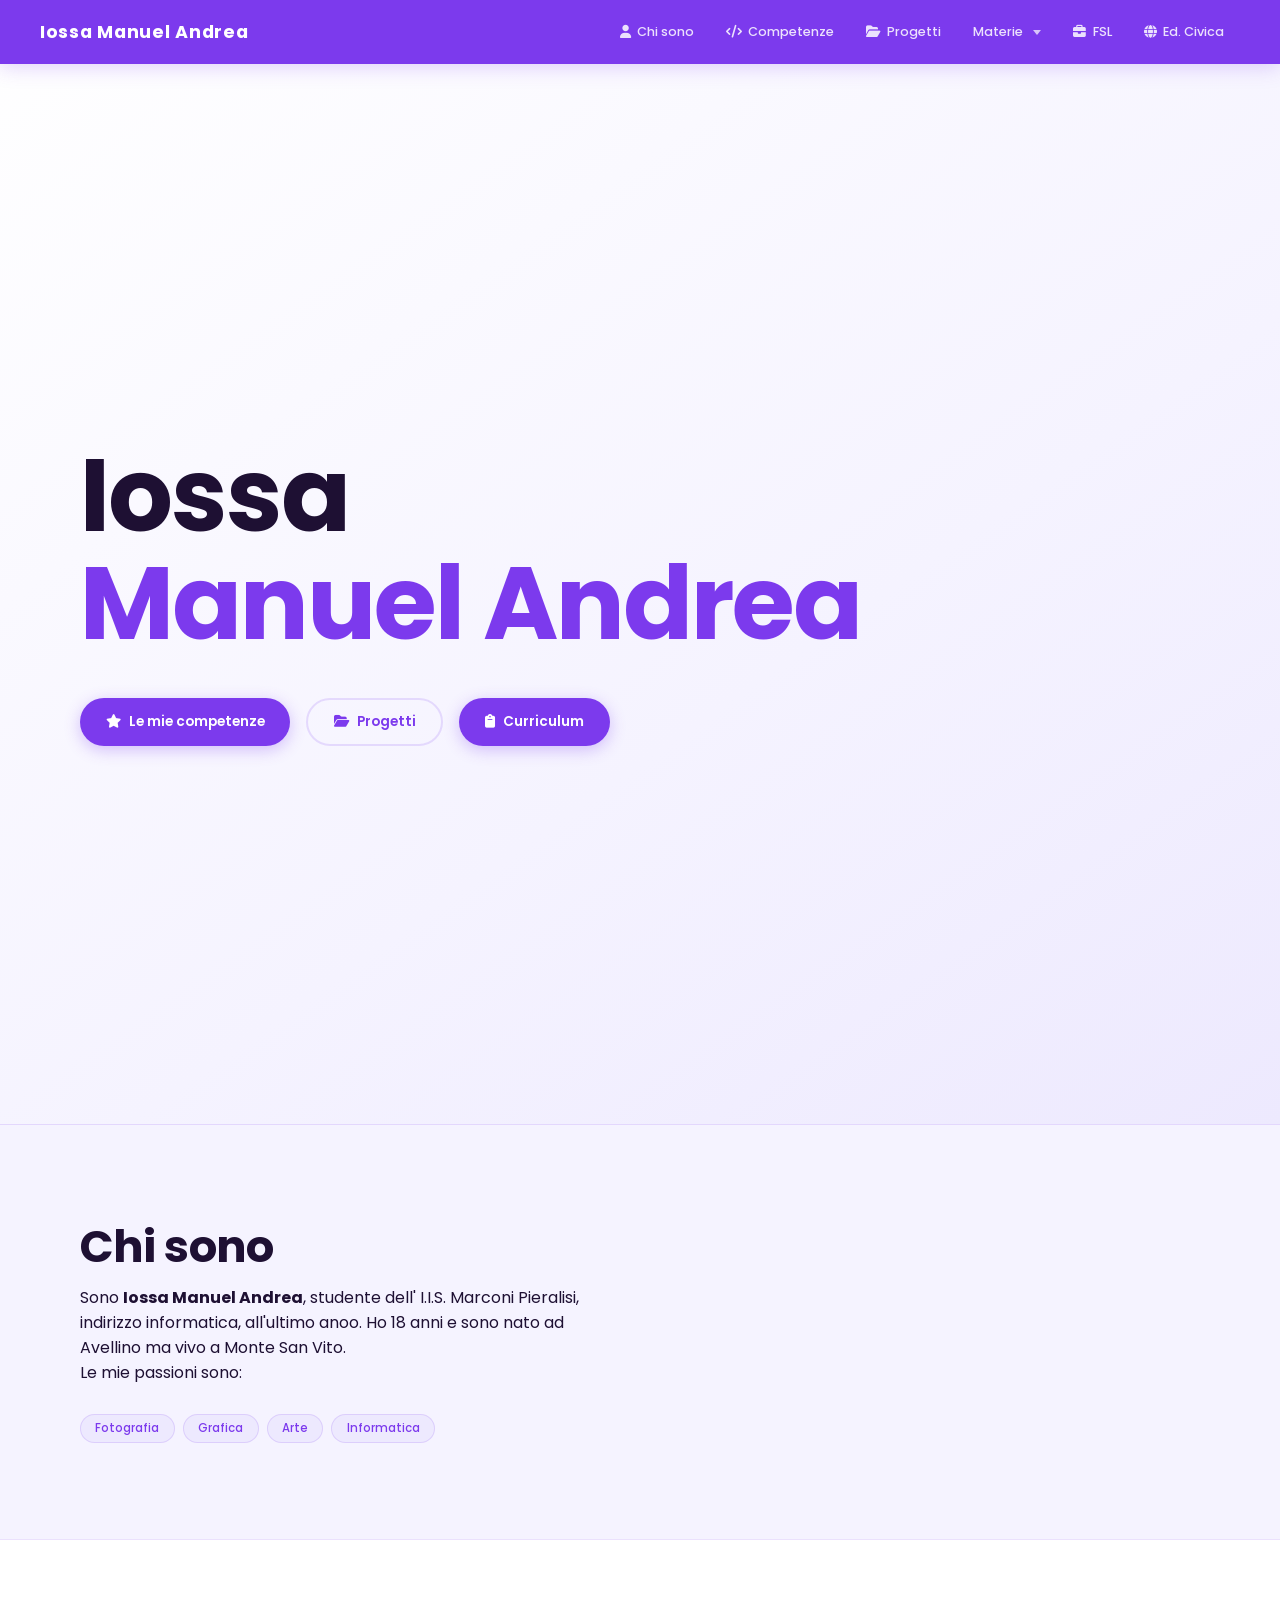
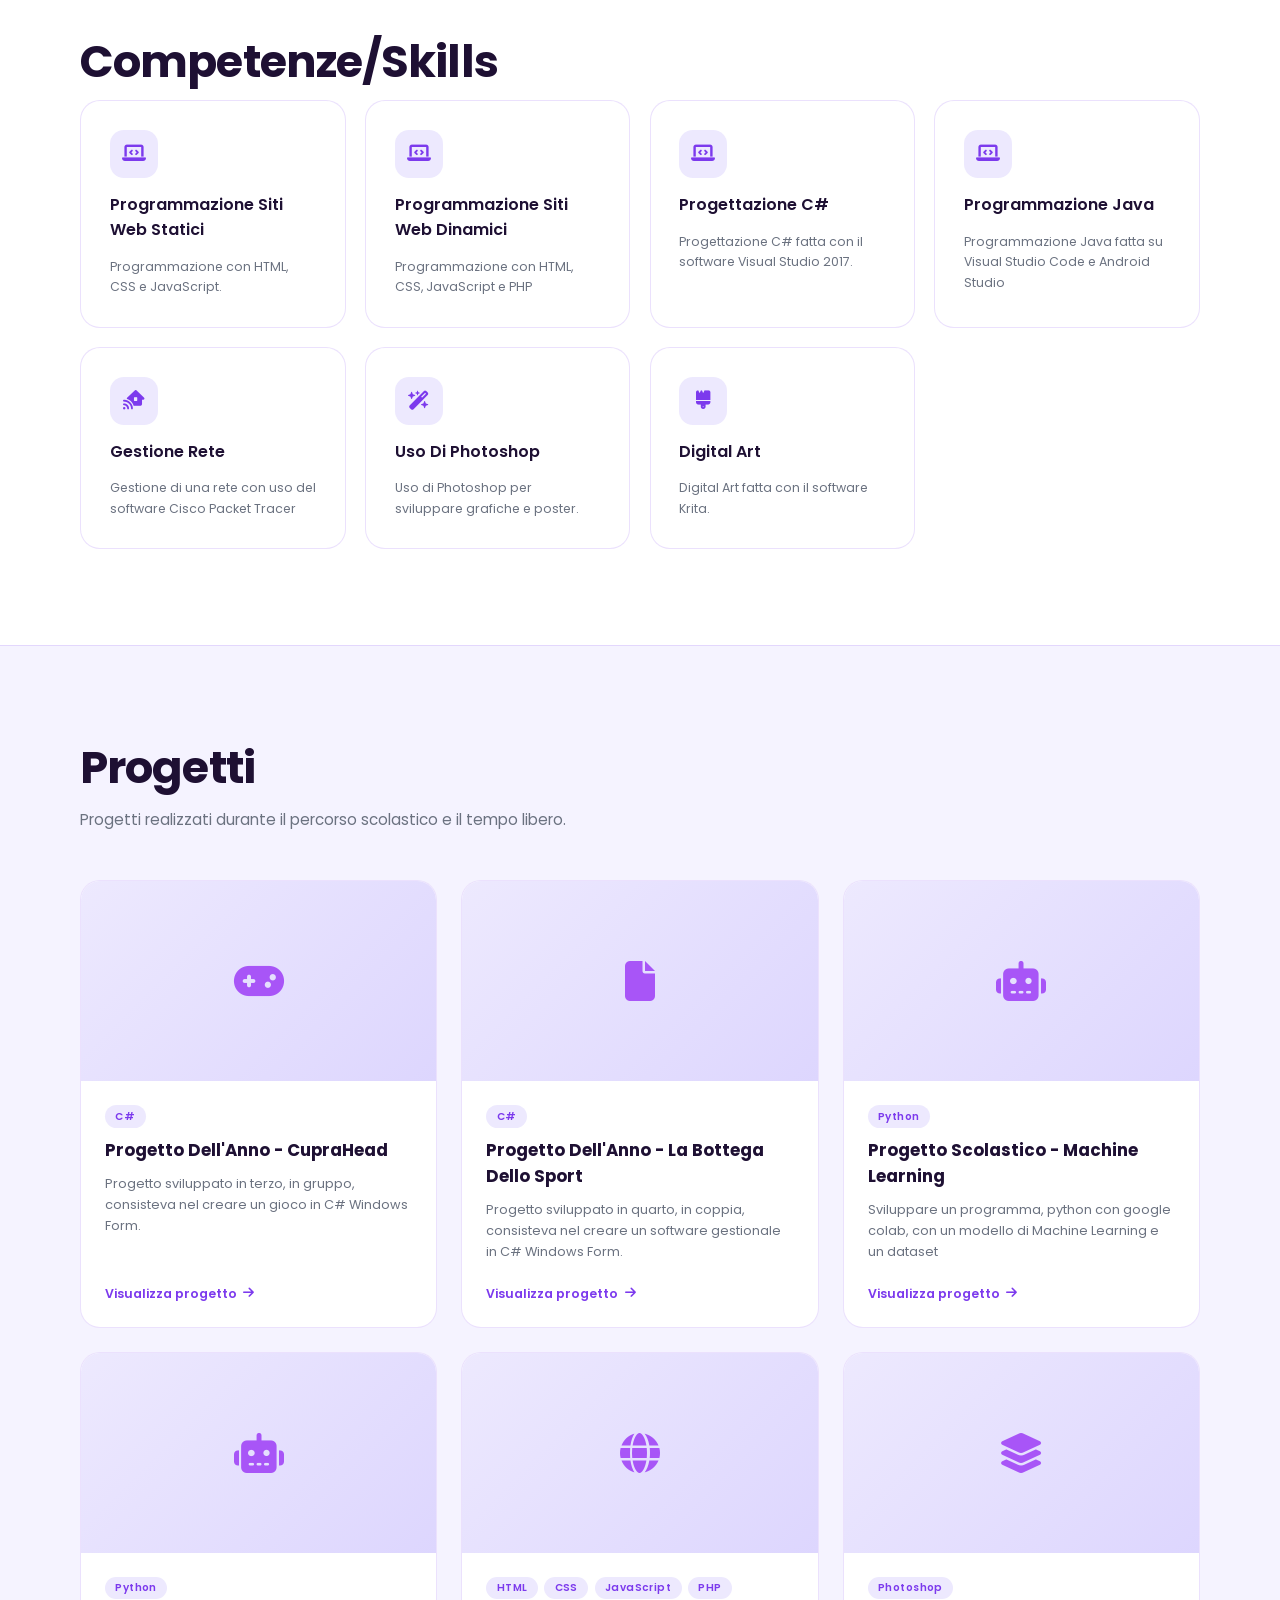
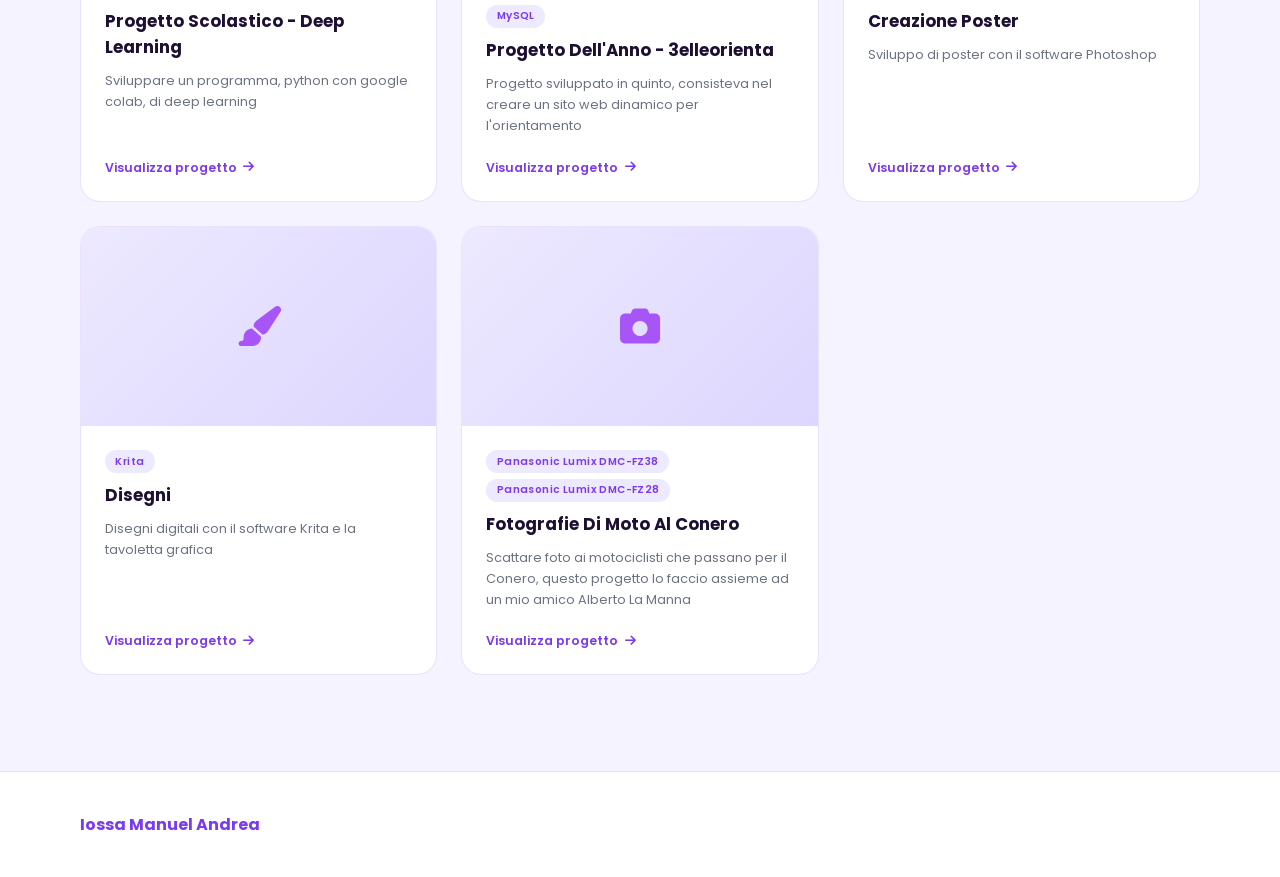
==== commit f6e6c280: "modifica index.html" ====
--- a/index.html
+++ b/index.html
@@ -58,7 +58,7 @@
     <div class="presentazione-grid">
         <div class="presentazione-text">
             <h2 class="section-title">Chi sono</h2>
-            <p>Sono <strong>Iossa Manuel Andrea</strong>, studente dell'ultimo anno dell' I.I.S. Marconi Pieralisi, indirizzo informatica. Ho 18 anni e sono nato ad Avellino ma vivo a Monte San Vito.</p>
+            <p>Sono <strong>Iossa Manuel Andrea</strong>, studente dell' I.I.S. Marconi Pieralisi, indirizzo informatica, all'ultimo anoo. Ho 18 anni e sono nato ad Avellino ma vivo a Monte San Vito.</p>
             <p>Le mie passioni sono: </p>
             <div class="tags">
                 <span class="tag">Fotografia</span>
@@ -205,4 +205,4 @@
  
 <script src="https://cdn.jsdelivr.net/npm/bootstrap@5.3.3/dist/js/bootstrap.bundle.min.js"></script>
 </body>
-</html>+</html>
--- a/stile/style.css
+++ b/stile/style.css
@@ -887,7 +887,8 @@
         .progetto-block {
             margin-bottom: 6rem;
         }
- 
+
+
         /* ── progetto HEADER ── */
         .progetto-header {
             display: flex;
@@ -941,14 +942,15 @@
             border-radius: 16px;
             overflow: hidden;
             background: var(--surface2);
-            aspect-ratio: 4/3;
-            position: relative;
+            display: flex;
+            align-items: center;
+            justify-content: center;
         }
  
         .galleria-item img {
             width: 100%;
             height: 100%;
-            object-fit: cover;
+            object-fit: contain;
             display: block;
         }
 
@@ -961,7 +963,7 @@
         }
  
         .progetto-description h3 {
-            font-size: 0.7rem;
+            font-size: 1.1rem;
             font-weight: 700;
             letter-spacing: 0.14em;
             text-transform: uppercase;
@@ -970,7 +972,7 @@
         }
  
         .progetto-description p {
-            font-size: 0.88rem;
+            font-size: 1rem;
             color: var(--testo-secondario);
             line-height: 1.8;
             margin-bottom: 1.2rem;
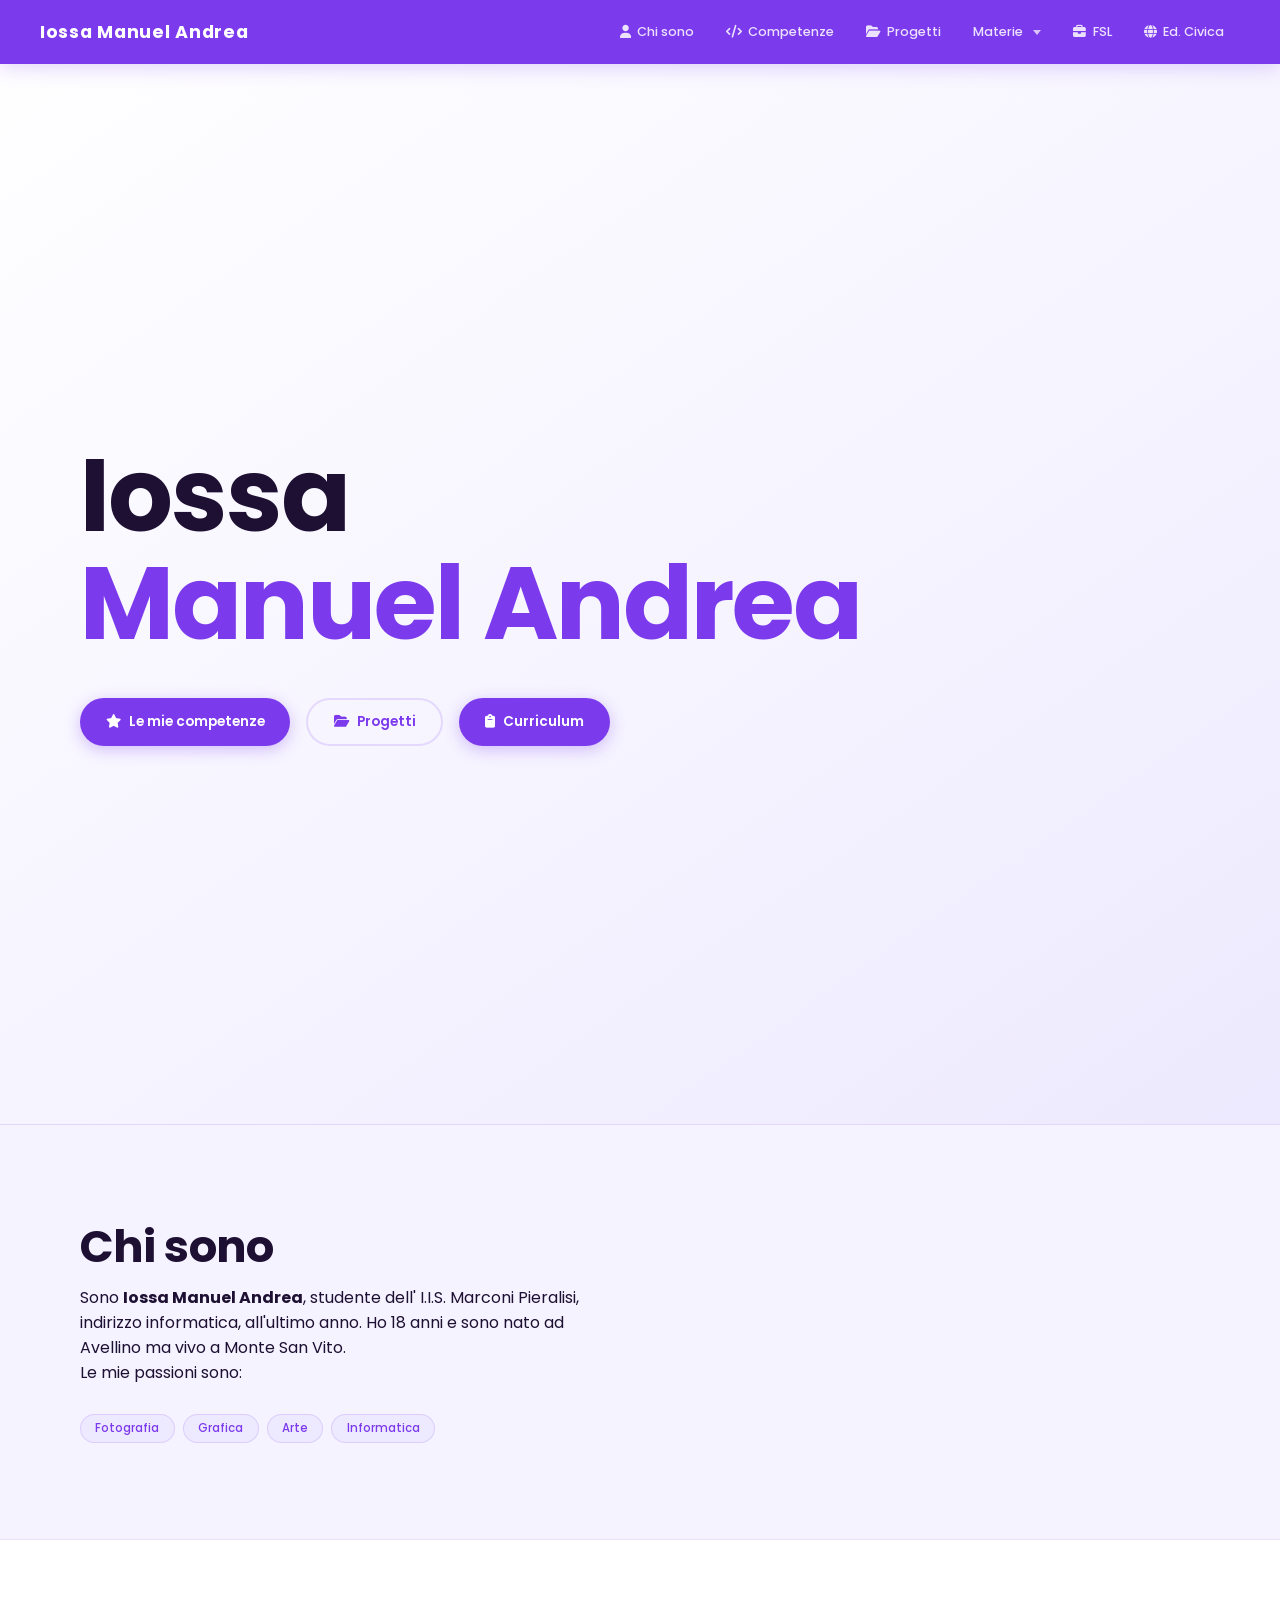
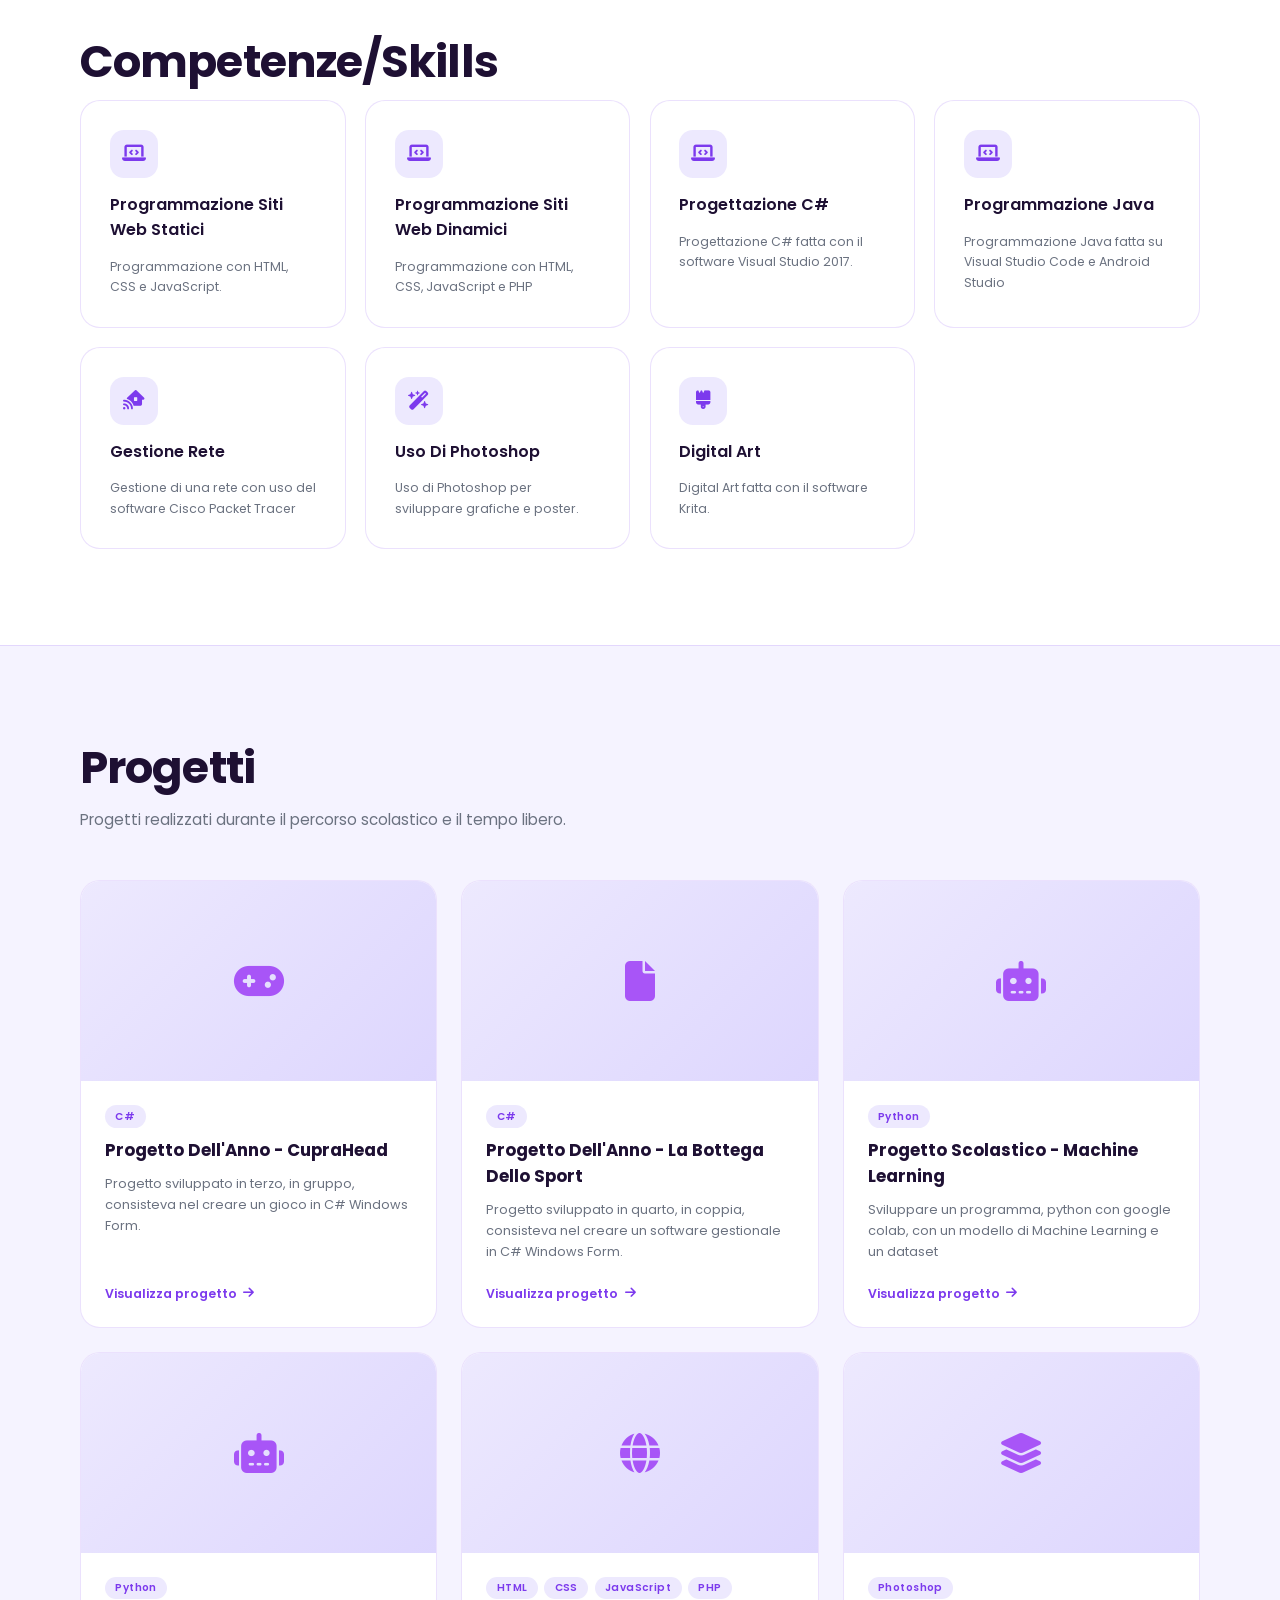
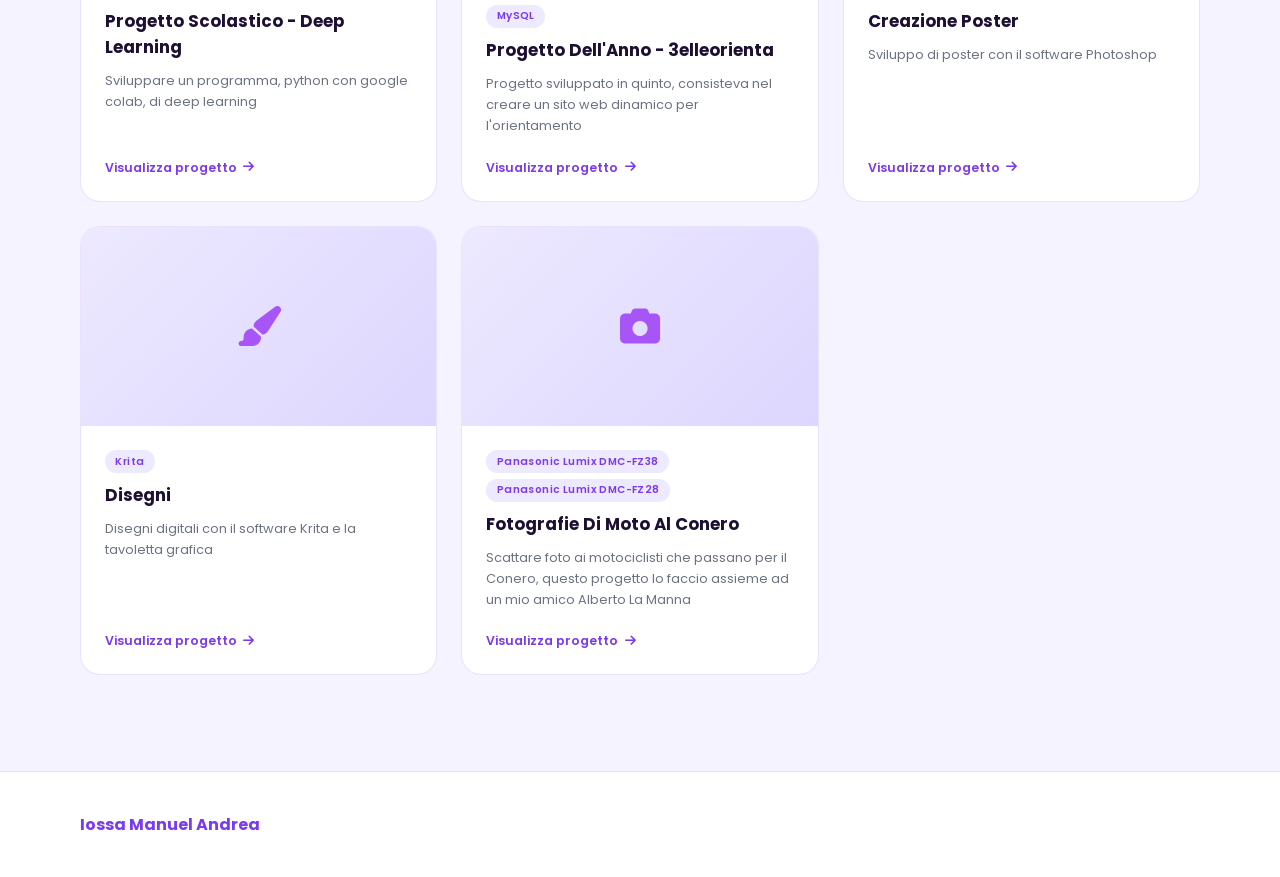
==== commit 661f6490: "modifica index.html" ====
--- a/index.html
+++ b/index.html
@@ -58,7 +58,7 @@
     <div class="presentazione-grid">
         <div class="presentazione-text">
             <h2 class="section-title">Chi sono</h2>
-            <p>Sono <strong>Iossa Manuel Andrea</strong>, studente dell' I.I.S. Marconi Pieralisi, indirizzo informatica, all'ultimo anoo. Ho 18 anni e sono nato ad Avellino ma vivo a Monte San Vito.</p>
+            <p>Sono <strong>Iossa Manuel Andrea</strong>, studente dell' I.I.S. Marconi Pieralisi, indirizzo informatica, all'ultimo anno. Ho 18 anni e sono nato ad Avellino ma vivo a Monte San Vito.</p>
             <p>Le mie passioni sono: </p>
             <div class="tags">
                 <span class="tag">Fotografia</span>
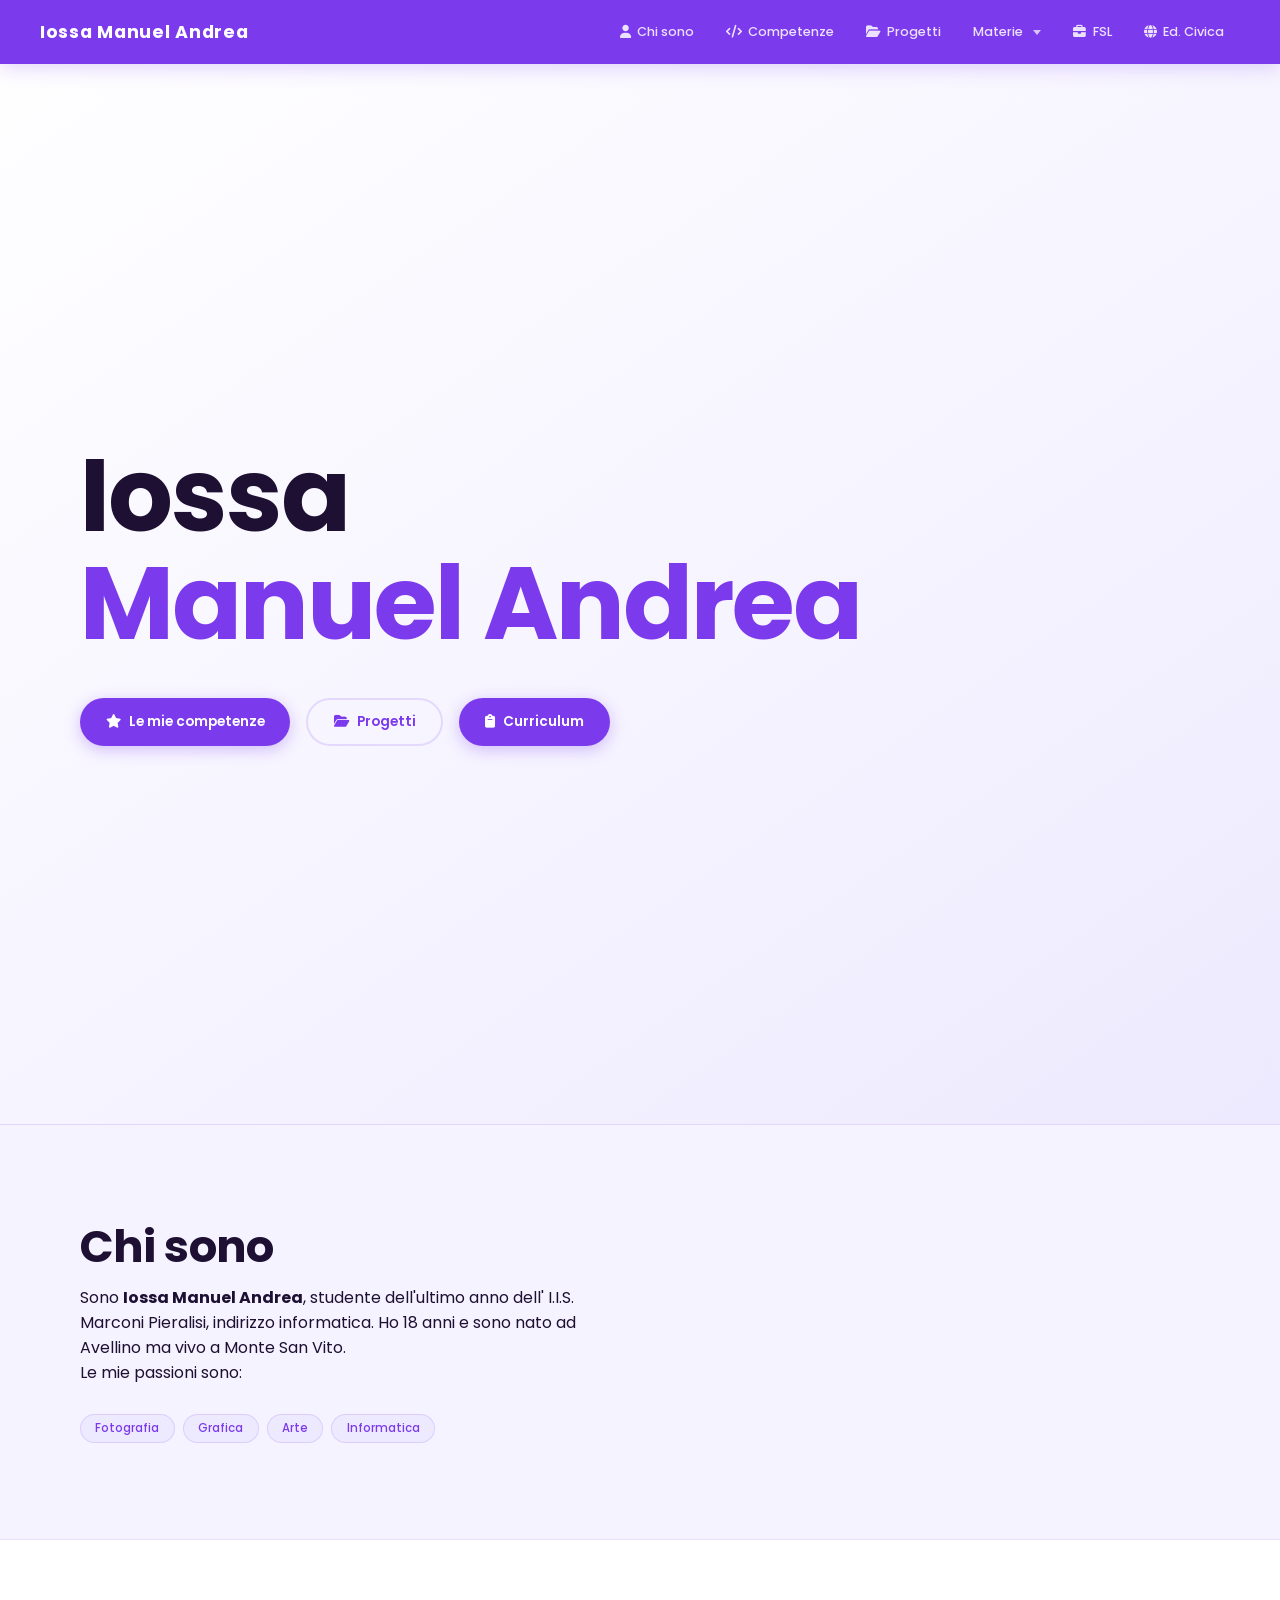
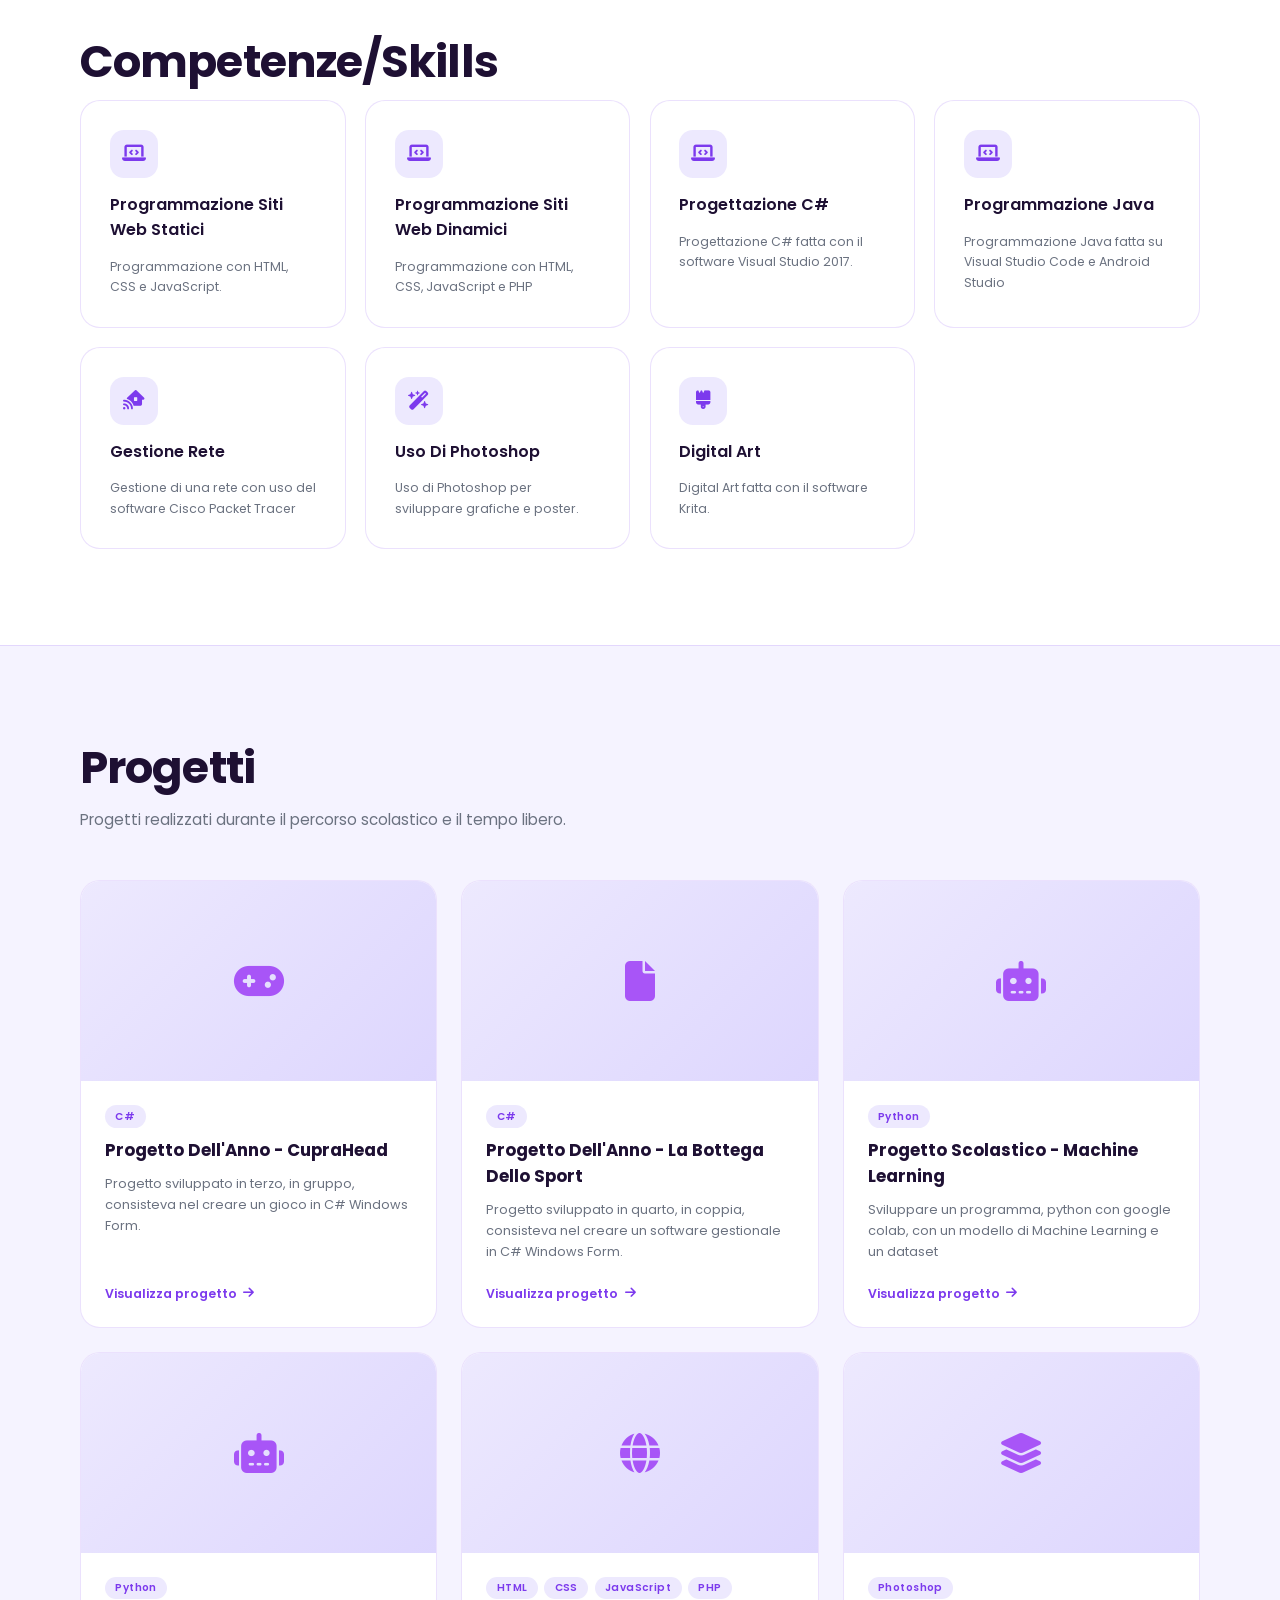
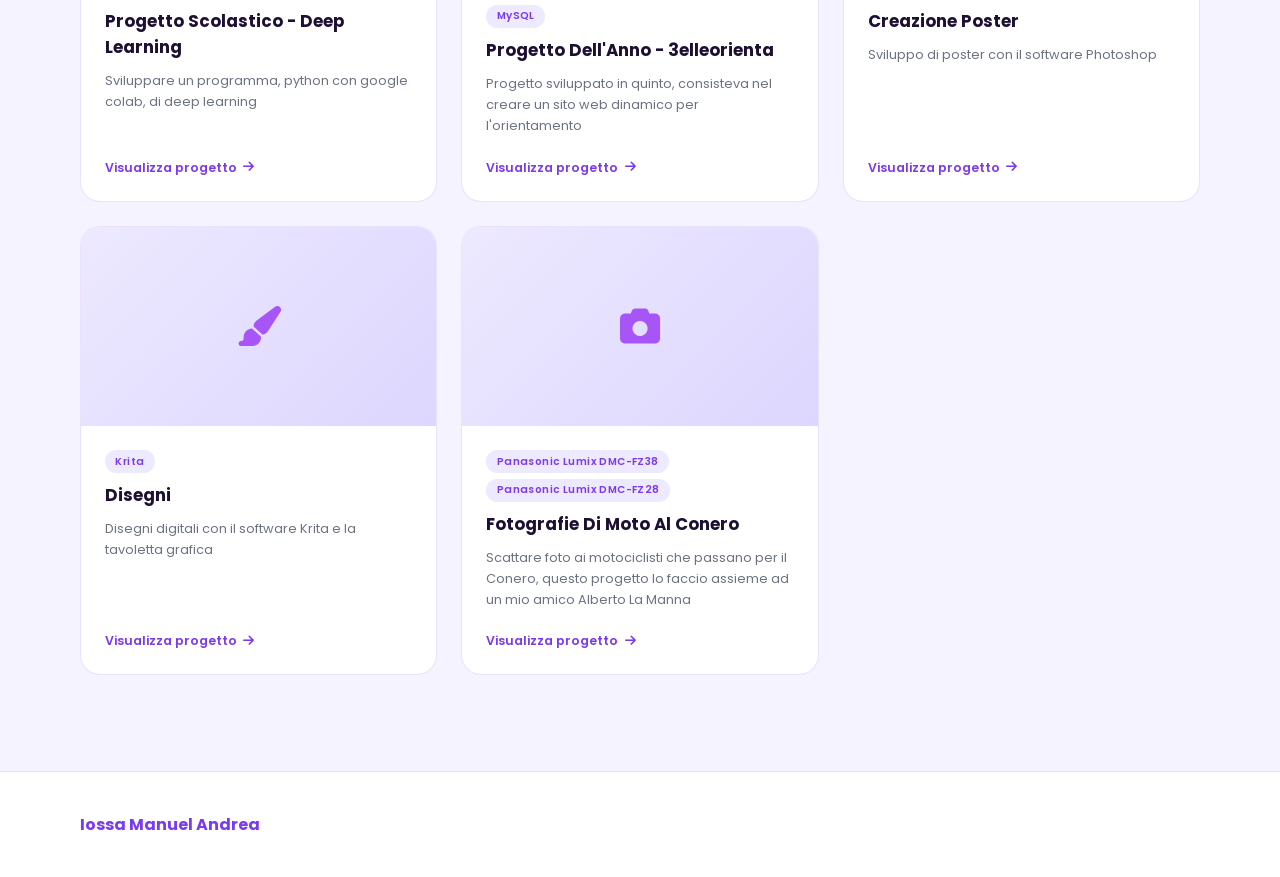
==== commit a85c26f9: "modifiche" ====
--- a/index.html
+++ b/index.html
@@ -58,7 +58,7 @@
     <div class="presentazione-grid">
         <div class="presentazione-text">
             <h2 class="section-title">Chi sono</h2>
-            <p>Sono <strong>Iossa Manuel Andrea</strong>, studente dell' I.I.S. Marconi Pieralisi, indirizzo informatica, all'ultimo anno. Ho 18 anni e sono nato ad Avellino ma vivo a Monte San Vito.</p>
+            <p>Sono <strong>Iossa Manuel Andrea</strong>, studente dell'ultimo anno dell' I.I.S. Marconi Pieralisi, indirizzo informatica. Ho 18 anni e sono nato ad Avellino ma vivo a Monte San Vito.</p>
             <p>Le mie passioni sono: </p>
             <div class="tags">
                 <span class="tag">Fotografia</span>
@@ -181,7 +181,7 @@
                 <div class="progetti-tags"><span class="progetti-tag">Krita</span></div>
                 <div class="progetti-name">Disegni</div>
                 <div class="progetti-desc">Disegni digitali con il software Krita e la tavoletta grafica</div>
-                <a href="progetti.html" class="progetti-link">Visualizza progetto <i class="fa-solid fa-arrow-right"></i></a>
+                <a href="progetti.html#disegni" class="progetti-link">Visualizza progetto <i class="fa-solid fa-arrow-right"></i></a>
             </div>
         </div>
         <div class="progetti-card">
@@ -205,4 +205,4 @@
  
 <script src="https://cdn.jsdelivr.net/npm/bootstrap@5.3.3/dist/js/bootstrap.bundle.min.js"></script>
 </body>
-</html>
+</html>
--- a/stile/style.css
+++ b/stile/style.css
@@ -541,6 +541,7 @@
             .about-grid { grid-template-columns: 1fr; gap: 2.5rem; }
             footer { flex-direction: column; text-align: center; padding: 2rem 1.5rem; }
             .materiaEducazioneCivica-grid { grid-template-columns: 1fr; }
+            
         }
 
         /* ── argomento SECTION ── */
@@ -574,7 +575,6 @@
             line-height: 1.2;
         }
 
-        /* ── contenuto CARDS ── */
         .contenuto-grid {
             display: grid;
             grid-template-columns: 1fr;
@@ -806,7 +806,6 @@
             margin-bottom: 0.3rem;
         }
 
-        /* ── materiaEducazioneCivica CARDS ── */
         .materiaEducazioneCivica-grid {
             display: flex;
             flex-direction: column;
@@ -977,28 +976,15 @@
             line-height: 1.8;
             margin-bottom: 1.2rem;
         }
-
-        /* ── BOOTSTRAP COLLAPSE OVERRIDE ── */
-
-        /*
-         * Bootstrap JS usa la classe .collapse per nascondere e .show per mostrare.
-         * Siccome non importiamo il CSS di Bootstrap, definiamo noi .collapse.
-         * Su desktop sovrascriviamo tutto per mantenere il comportamento hover originale.
-         */
-
-        /* Definizione base di .collapse (necessaria perché non usiamo il CSS di Bootstrap) */
         .collapse { display: none; }
         .collapse.show { display: block; }
 
-        /* Su desktop: navbar sempre visibile, dropdown gestito da hover CSS */
         @media (min-width: 901px) {
-            /* Il menu principale è sempre visibile, indipendentemente da .show */
             .nav-links.collapse,
             .nav-links.collapse.show {
                 display: flex !important;
             }
 
-            /* Il dropdown torna al comportamento hover originale */
             .dropdown-menu.collapse,
             .dropdown-menu.collapse.show {
                 display: none !important;
@@ -1007,8 +993,40 @@
                 display: block !important;
             }
 
-            /* Nascondi hamburger su desktop */
             .hamburger { display: none !important; }
         }
 
+        @media (max-width: 768px) {
+        .progetto-galleria.double {
+            grid-template-columns: 1fr;
+        }
+
+        .galleria-item {
+            max-height: 85vw;
+        }
+
+        .galleria-item img {
+            max-height: 85vw;
+        }
+
+        .comp-grid {
+            flex-direction: column;
+        }
+
+        .progetto-body {
+            grid-template-columns: 1fr;
+        }
+
+        .page-hero {
+            padding: calc(var(--nav) + 2rem) 1.5rem 2rem;
+        }
+
+        section {
+            padding: 3rem 1.5rem;
+        }
+        .section-divider {
+            margin-bottom: 3rem;
+        }
+}
+
         
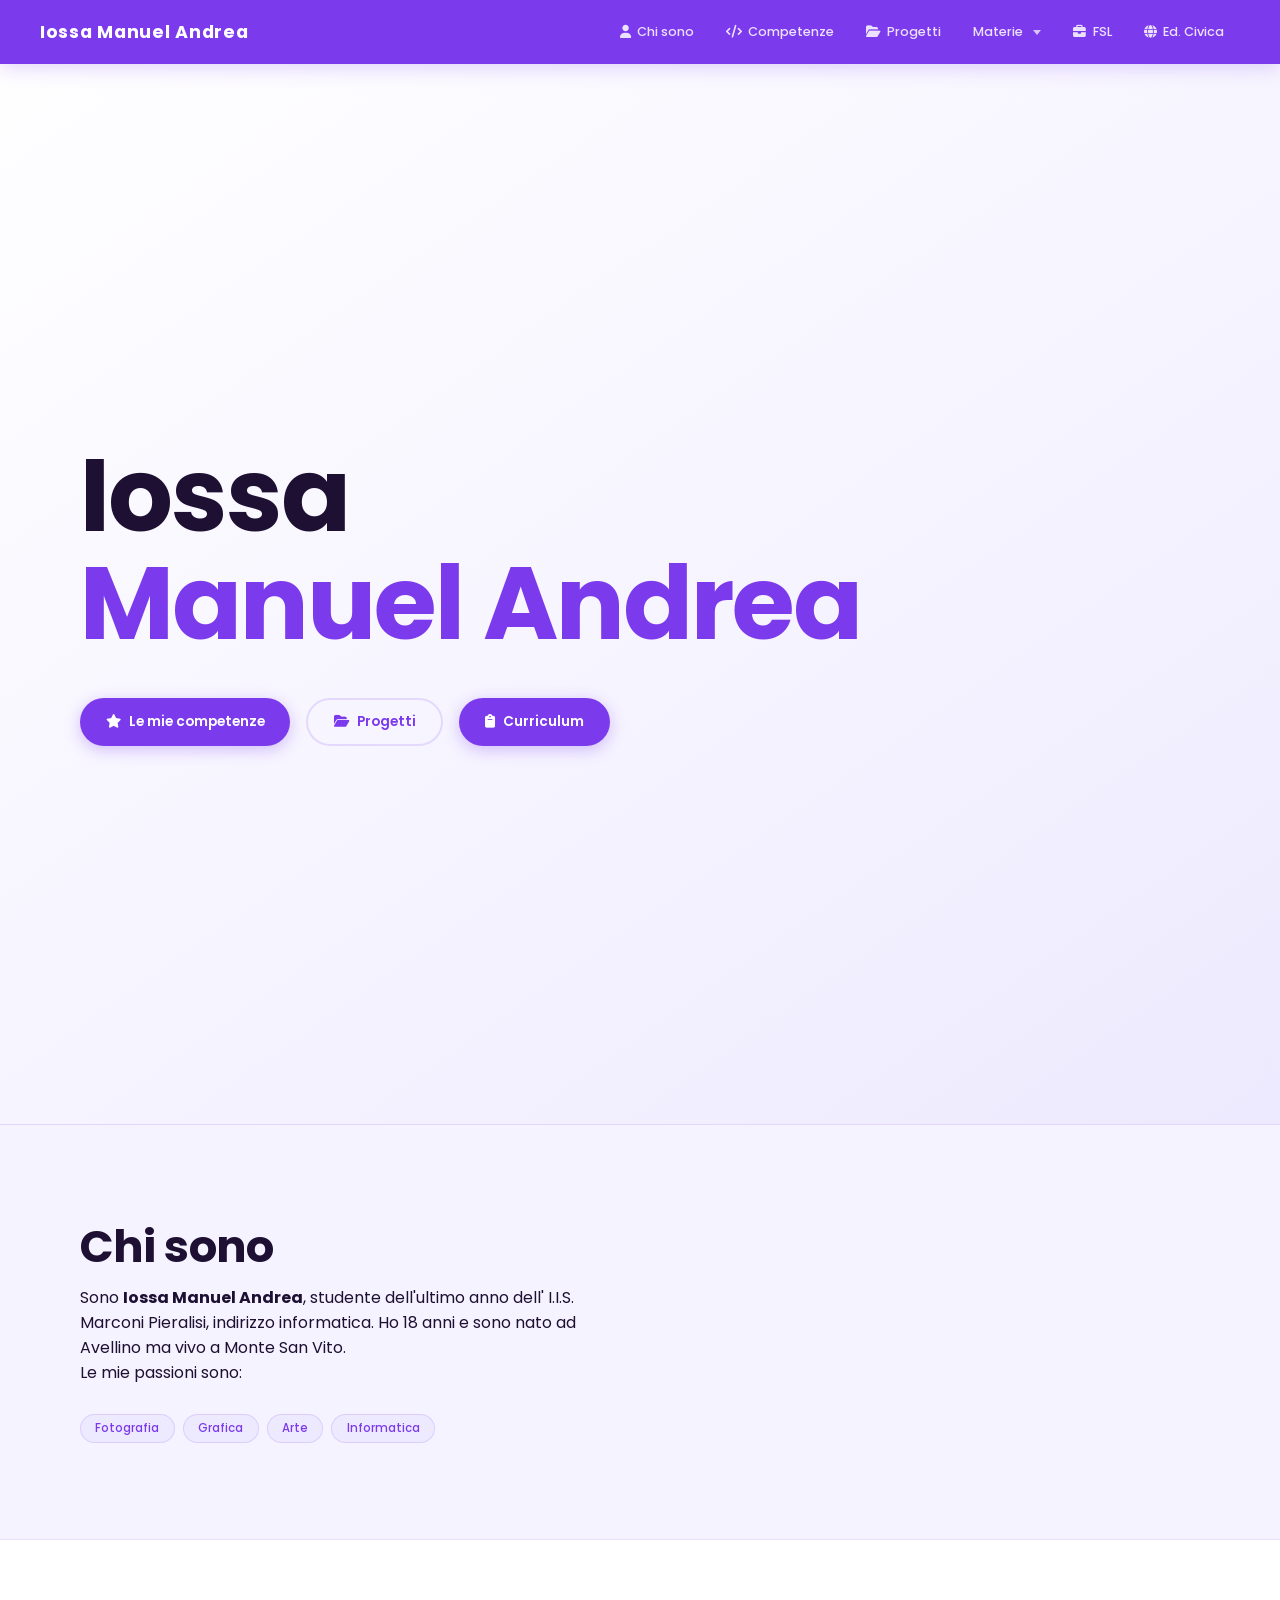
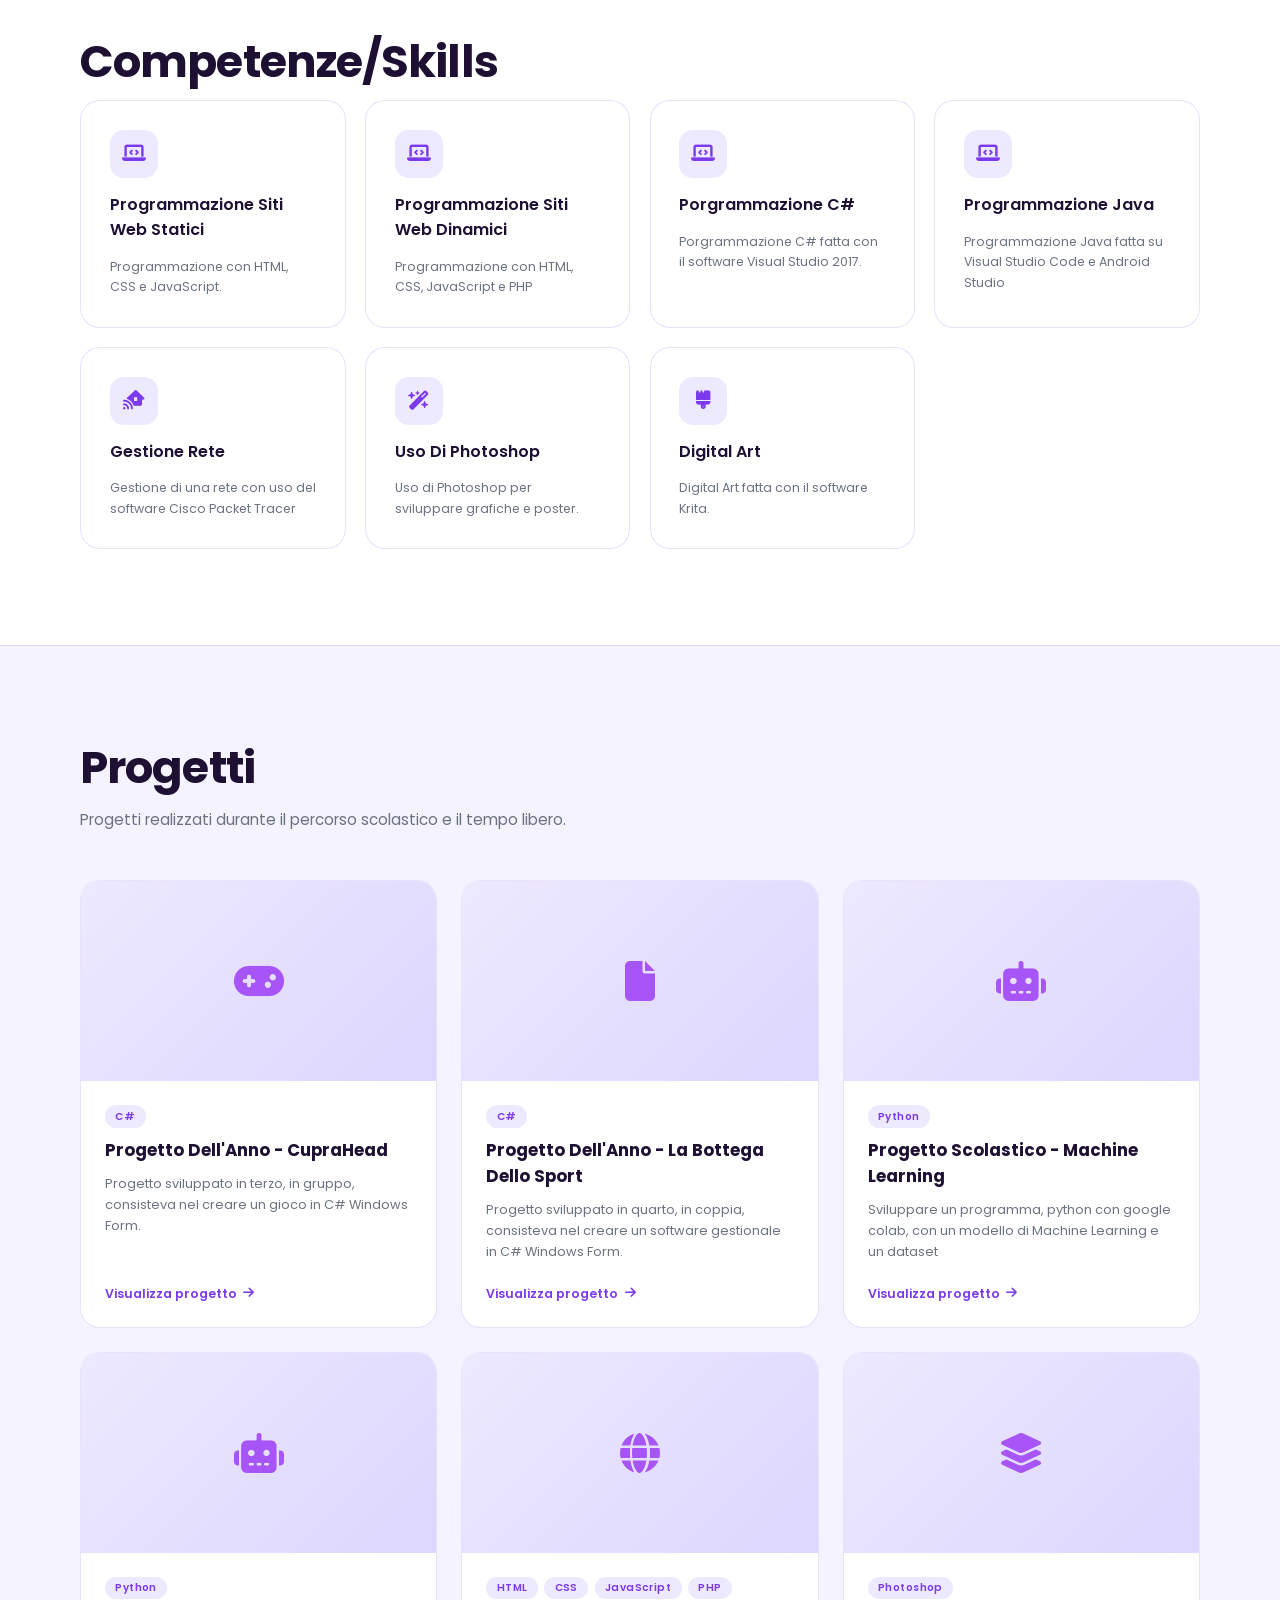
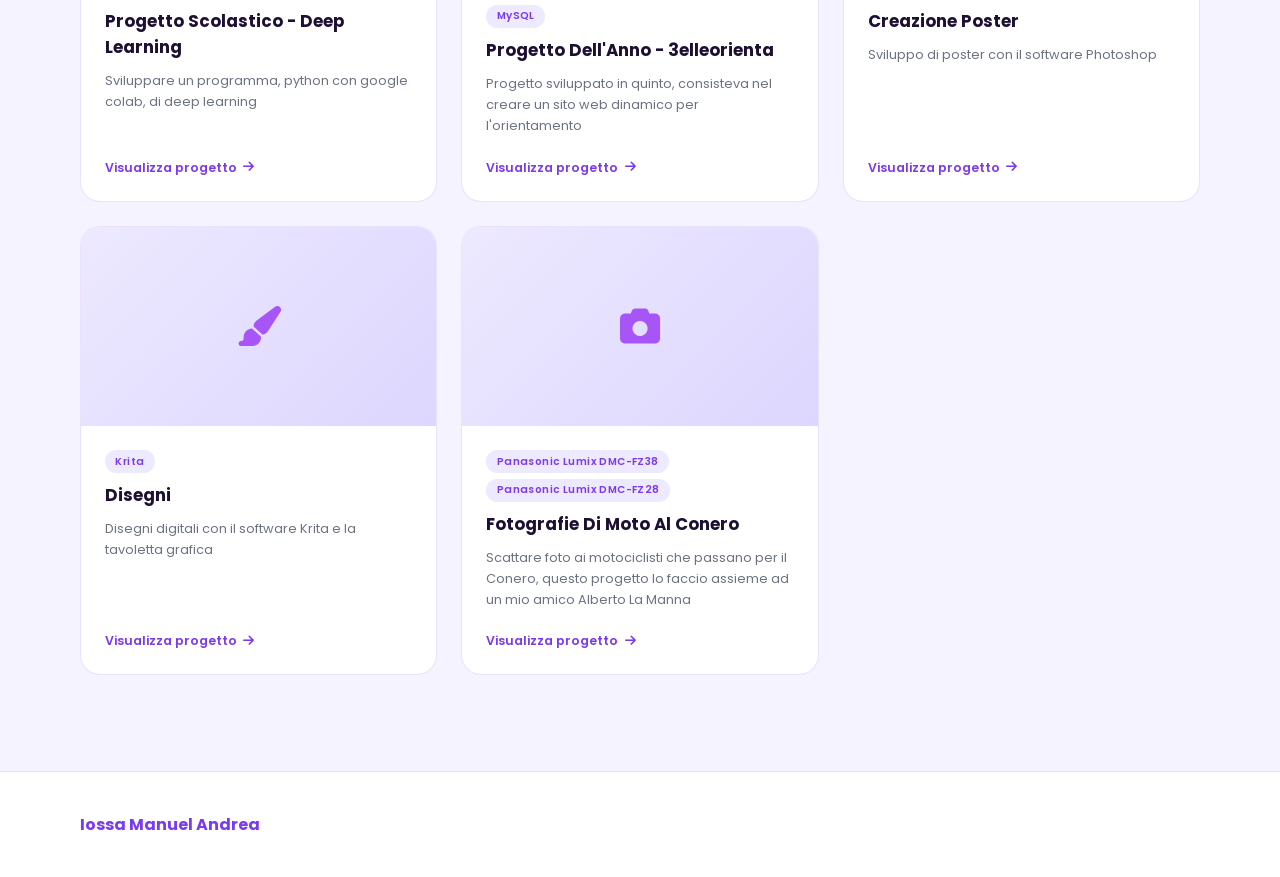
==== commit acc1144e: "Add files via upload" ====
--- a/index.html
+++ b/index.html
@@ -85,8 +85,8 @@
         </div>
         <div class="skill-card">
             <div class="skill-icon"><i class="fa-solid fa-laptop-code"></i></div>
-            <div class="skill-name">Progettazione C#</div>
-            <div class="skill-desc">Progettazione C# fatta con il software Visual Studio 2017.</div>
+            <div class="skill-name">Porgrammazione C#</div>
+            <div class="skill-desc">Porgrammazione C# fatta con il software Visual Studio 2017.</div>
         </div>
         <div class="skill-card">
             <div class="skill-icon"><i class="fa-solid fa-laptop-code"></i></div>
